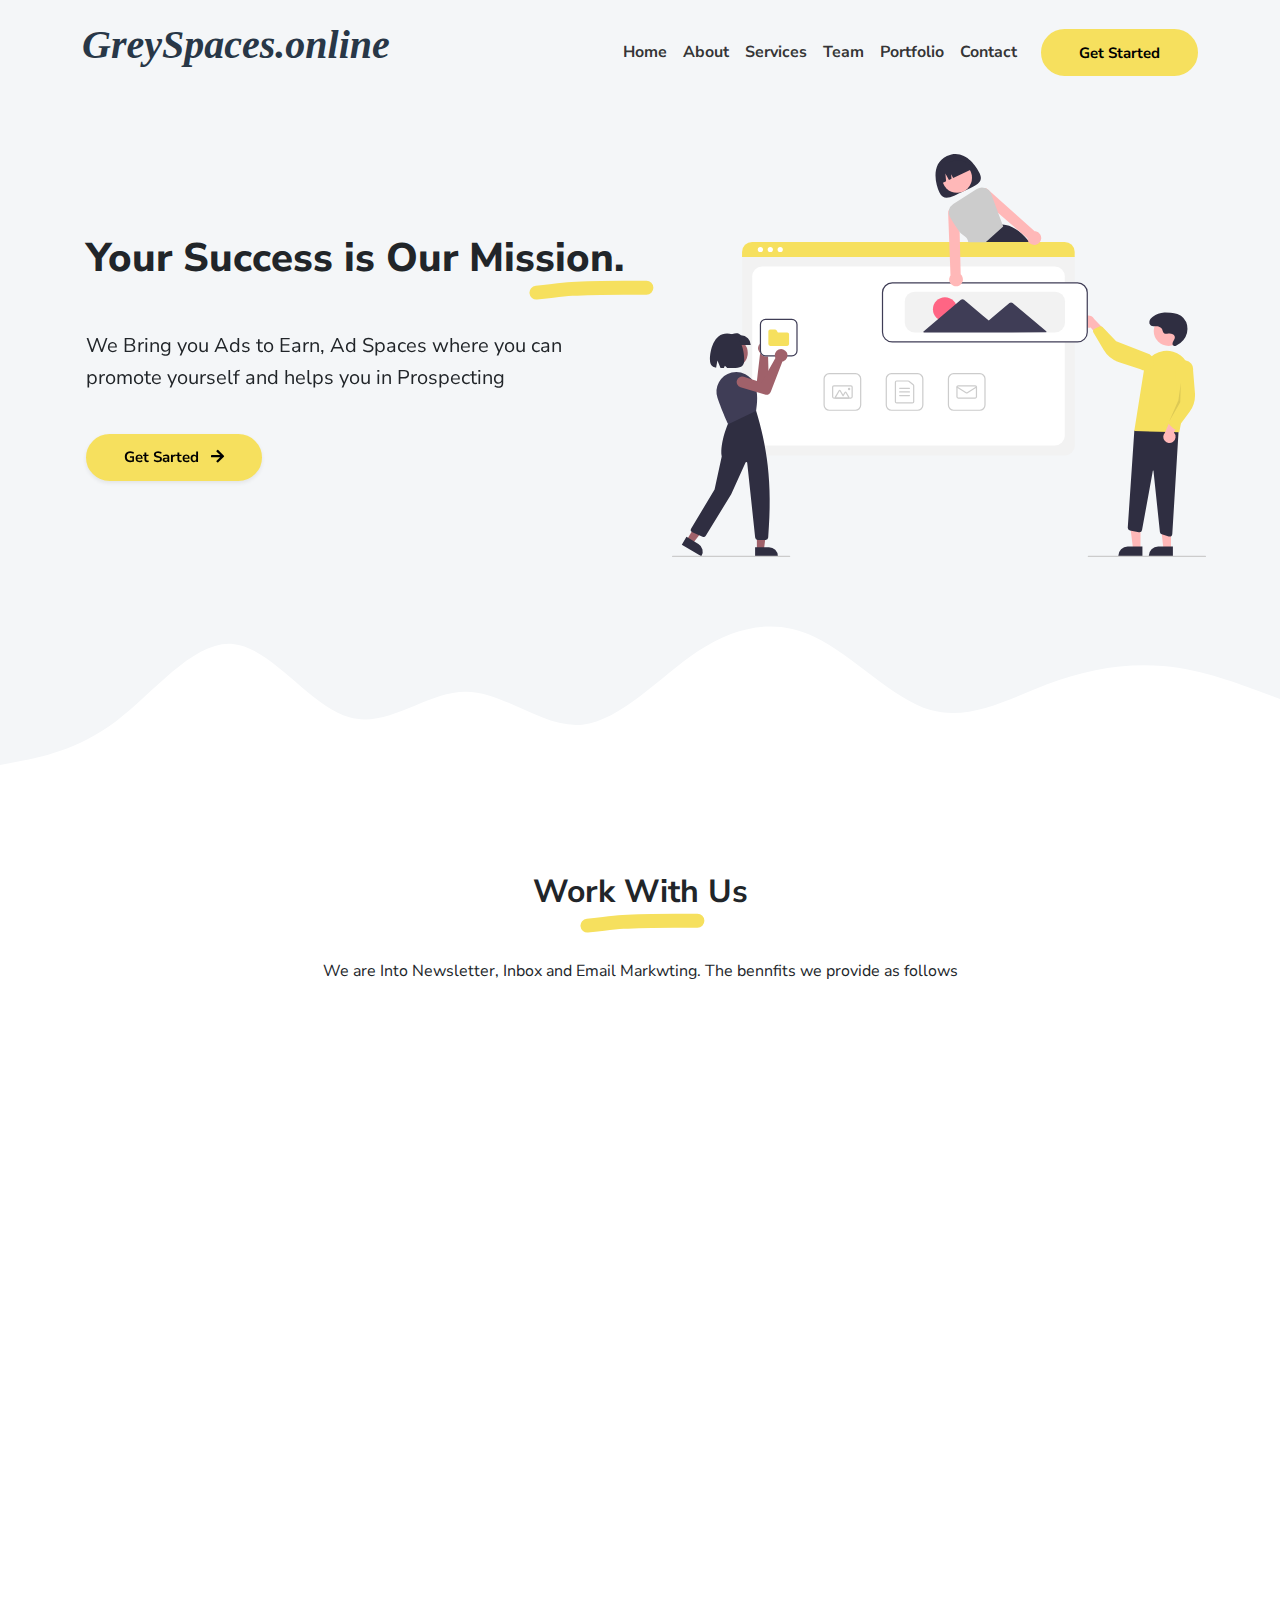
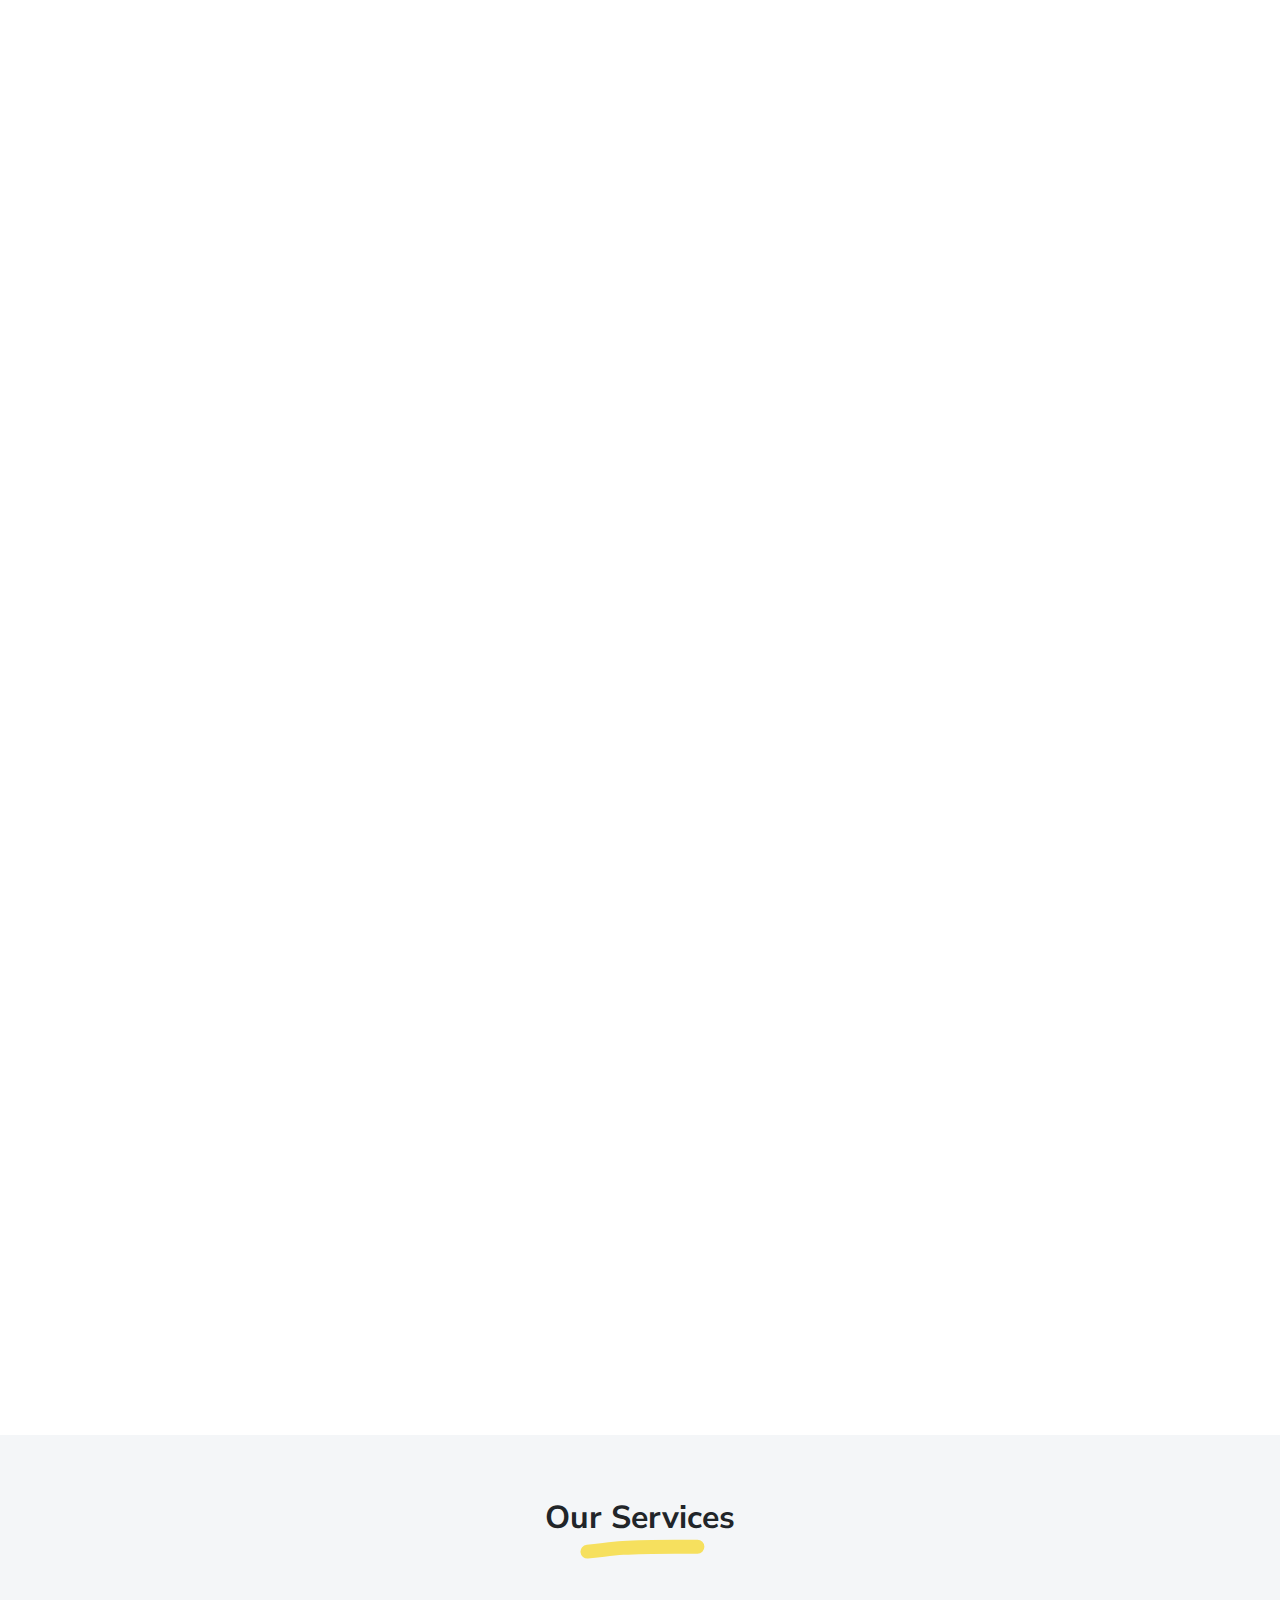
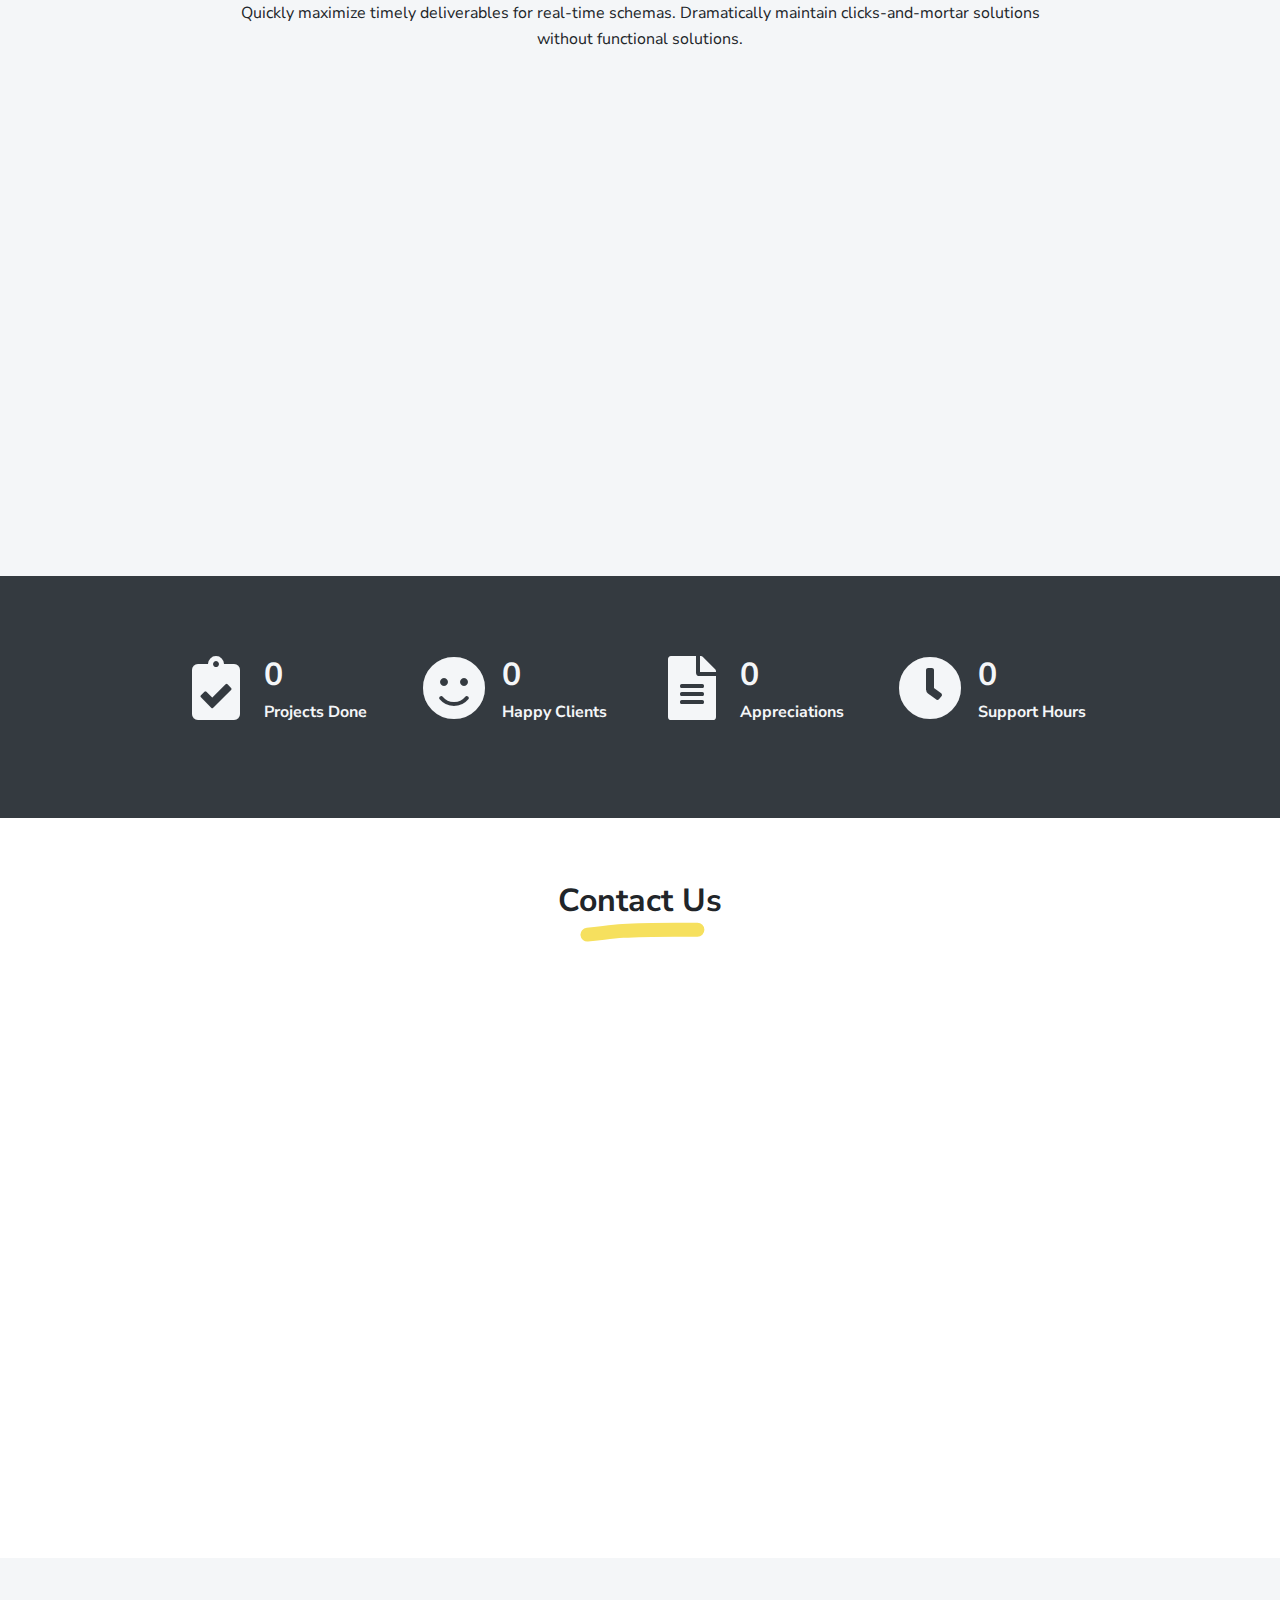
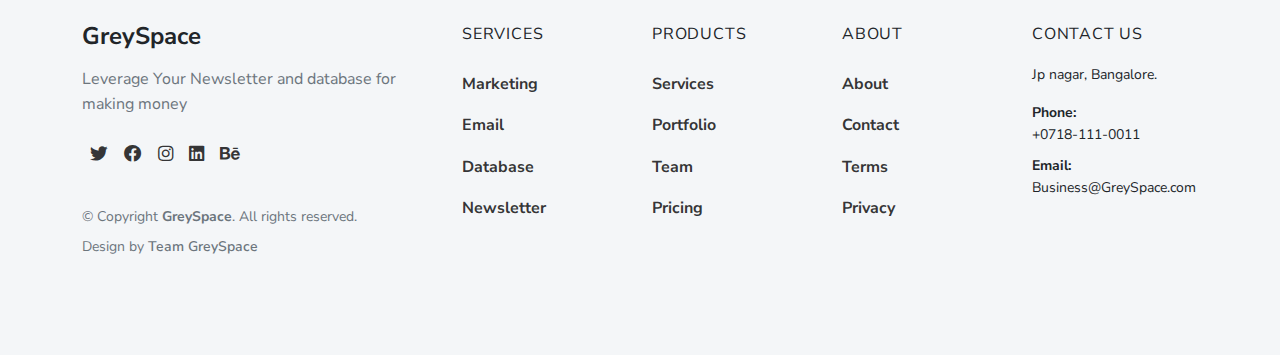
==== index.html @ ca0fff58 "Add files via upload" ====
<!DOCTYPE html>
<!-- upto 2 directory depth-->
<html lang="en-US">
  <head>
    <meta charset="UTF-8">
    <meta http-equiv="X-UA-Compatible" content="IE=edge">
    <meta name="viewport" content="width=device-width, initial-scale=1">
    <title>GreySpaces</title>
    <link rel="preconnect" href="https://fonts.gstatic.com" crossorigin="crossorigin"/>
    <link rel="preload" as="style" href="https://fonts.googleapis.com/css2?family=Nunito+Sans:wght@300;400;700;800&amp;display=swap"/>
    <link rel="stylesheet" href="https://fonts.googleapis.com/css2?family=Nunito+Sans:wght@300;400;700;800&amp;display=swap" media="print" onload="this.media='all'"/>
    <noscript>
      <link rel="stylesheet" href="https://fonts.googleapis.com/css2?family=Nunito+Sans:wght@300;400;700;800&amp;display=swap"/>
    </noscript>
    <link href="./css/font-awesome/css/all.min.css?ver=1.2.0" rel="stylesheet">
    <link href="./css/bootstrap-icons/bootstrap-icons.css?ver=1.2.0" rel="stylesheet">
    <link href="./css/bootstrap.min.css?ver=1.2.0" rel="stylesheet">
    <link href="./css/aos.css?ver=1.2.0" rel="stylesheet">
    <link href="./css/main.css?ver=1.2.0" rel="stylesheet">
    <noscript>
      <style type="text/css">
        [data-aos] {
            opacity: 1 !important;
            transform: translate(0) scale(1) !important;
        }
      </style>
    </noscript>
  </head>
  <body id="top">
    <header class="bg-light">
      <nav class="navbar navbar-expand-lg navbar-light bg-light" id="header-nav" role="navigation">
        <div class="container"><a class="link-dark navbar-brand site-title mb-0" href="#"><p style="font-family: Laila; font-style: oblique; color: #283747;font-size: 40px;" >GreySpaces.online</p></a>

          <button class="navbar-toggler" type="button" data-bs-toggle="collapse" data-bs-target="#navbarSupportedContent" aria-controls="navbarSupportedContent" aria-expanded="false" aria-label="Toggle navigation"><span class="navbar-toggler-icon"></span></button>
          <div class="collapse navbar-collapse" id="navbarSupportedContent">
            <ul class="navbar-nav ms-auto me-2">
              <li class="nav-item"><a class="nav-link" href="#">Home</a></li>
              <li class="nav-item"><a class="nav-link" href="#about">About</a></li>
              <li class="nav-item"><a class="nav-link" href="#services">Services</a></li>
              <li class="nav-item"><a class="nav-link" href="#team">Team</a></li>
              <li class="nav-item"><a class="nav-link" href="#portfolio">Portfolio</a></li>
              <li class="nav-item"><a class="nav-link" href="#contact">Contact</a></li>
            </ul><a class="btn btn-primary" href="#contact">Get Started</a>
          </div>
        </div>
      </nav>
    </header>
    <div class="page-content">
      <div id="content">
<header>
  <div class="cover bg-light">
    <div class="container px-2">
      <div class="row">
        <div class="col-lg-6">
          <div class="mt-5 pt-lg-5">
            <h1 class="intro-title marker" data-aos="fade-left" data-aos-delay="50">Your Success is Our Mission. </h1>
            <p class="lead fw-normal mt-4" data-aos="fade-up" data-aos-delay="100">We  Bring you Ads to Earn, Ad Spaces where you can promote yourself and helps you in Prospecting </p>
            <div class="mt-3" data-aos="fade-up" data-aos-delay="200"><a class="btn btn-primary shadow-sm mt-1 me-2" href="#contact">Get Sarted <i class="fas fa-arrow-right ms-1"></i></a></div>
          </div>
        </div>
        <div class="col-lg-6 p-3 pe-lg-0" data-aos="fade-left" data-aos-delay="100"><img class="pt-2 img-fluid" src="images/illustrations/building_websites.svg" alt="hello"/></div>
      </div>
    </div>
  </div>
  <div class="wave-bg"></div>
</header>
<div class="section pt-3 pt-lg-5 px-2 px-lg-4" id="about">
  <div class="container-narrow">
    <div class="text-center mb-4">
      <h2 class="marker marker-center">Work With Us</h2>
    </div>
    <div class="text-center">
      <p class="mx-auto mb-3" style="max-width:800px">We are Into Newsletter, Inbox and Email Markwting. The bennfits we provide as follows </p>
    </div>
  </div>
  <div class="container">
    <div class="row py-3">
      <div class="col-md-6 col-lg-3 text-center" data-aos="fade-up" data-aos-delay="100">
        <div class="border rounded p-3 bg-light mb-3">
          <div class="text-center text-secondary display-3"><i class="bi bi-palette-fill"></i></div>
          <h3 class="h4 mt-2">1.Advertise YourSelf Get leads.</h3>
          <p class="text-small">We Have Great companies With Huge Email list and News letter Audience. Where you can get great leads, Prospectives and Brand Yourself.</p>
        </div>
      </div>
      <div class="col-md-6 col-lg-3 text-center" data-aos="fade-up" data-aos-delay="200">
        <div class="border rounded p-3 bg-light mb-3">
          <div class="text-center text-secondary display-3"><i class="bi bi-chat-left-text-fill"></i></div>
          <h3 class="h4 mt-2">2.Get Ads & Get Paid.</h3>
          <p class="text-small">We Bring Ads every possible day, Which helps you to earn some income.</p>
        </div>
      </div>
      <div class="col-md-6 col-lg-3 text-center" data-aos="fade-up" data-aos-delay="300">
        <div class="border rounded p-3 bg-light mb-3">
          <div class="text-center text-secondary display-3"><i class="bi bi-calendar-check-fill"></i></div>
          <h3 class="h4 mt-2">3.Prospecting.</h3>
          <p class="text-small">Buy Email list, ads Space to reach more and more customers</p>
        </div>
      </div>
      <div class="col-md-6 col-lg-3 text-center" data-aos="fade-up" data-aos-delay="400">
        <div class="border rounded p-3 bg-light mb-3">
          <div class="text-center text-secondary display-3"><i class="bi bi-people-fill"></i></div>
          <h3 class="h4 mt-2">4.Collabarating.</h3>
          <p class="text-small">Have a Cross Promotion with other Compnies.</p>
        </div>
      </div>
    </div>
  </div>
  <div class="container">
    <div class="row py-3 py-lg-5">
      <div class="col-lg-6 col-md-5 px-3 order-md-last" data-aos="fade-zoom-in" data-aos-delay="50" data-aos-easing="ease-in-back"><img class="my-3 img-fluid" src="images/illustrations/development.svg" alt="development"/></div>
      <div class="col-lg-6 col-md-7 px-2" data-aos="zoom-in" data-aos-delay="100">
        <div class="h3 mb-2">Let our <strong>Agile Team</strong> understand and serve your needs.</div>
        <p class="text-secondary mb-3">Our Team is Here for you bring Great Deals, Offers and opportunities, We serve you on your Needs 24/7</p>
        <div class="row">
          <div class="col-lg-6 mb-2">
            <div class="border border-3 rounded px-2 py-2 d-flex align-items-center">
              <div class="badge bg-success me-2"><i class="fas fa-check"></i></div>
              <div class="text-secondary fw-bold">Active Colloboration</div>
            </div>
          </div>
          <div class="col-lg-6 mb-2">
            <div class="border border-3 rounded px-2 py-2 d-flex align-items-center">
              <div class="badge bg-success me-2"><i class="fas fa-check"></i></div>
              <div class="text-secondary fw-bold">On-Schedule Delivery</div>
            </div>
          </div>
          <div class="col-lg-6 mb-2">
            <div class="border border-3 rounded px-2 py-2 d-flex align-items-center">
              <div class="badge bg-success me-2"><i class="fas fa-check"></i></div>
              <div class="text-secondary fw-bold">After Sales Services</div>
            </div>
          </div>
          <div class="col-lg-6 mb-2">
            <div class="border border-3 rounded px-2 py-2 d-flex align-items-center">
              <div class="badge bg-success me-2"><i class="fas fa-check"></i></div>
              <div class="text-secondary fw-bold">24x7 On-Support</div>
            </div>
          </div>
        </div>
      </div>
    </div>
    <div class="row py-3 py-lg-5">
      <div class="col-lg-6 col-md-5 px-3" data-aos="fade-zoom-in" data-aos-delay="50" data-aos-easing="ease-in-back"><img class="my-3 img-fluid" src="images/illustrations/creative-team.svg" alt="creative-team"/></div>
      <div class="col-lg-6 col-md-7 px-2" data-aos="zoom-in" data-aos-delay="100">
        <div class="h3 mb-2">Our <strong>Expert Team</strong> delivers the best result.</div>
        <p class="text-secondary mb-2">We Track the Results like Open Rates, Click Through Rates, Value per click and Cost per click. We keep in Mind</p>
        <div>
          <div class="py-1">
            <div class="d-flex text-small fw-bolder"><span class="me-auto">OR</span><span>90%</span></div>
            <div class="progress my-1">
              <div class="progress-bar bg-secondary" role="progressbar" data-aos="zoom-in-right" data-aos-delay="300" data-aos-anchor=".skills-section" style="width: 90%" aria-valuenow="90" aria-valuemin="0" aria-valuemax="100"></div>
            </div>
          </div>
          <div class="py-1">
            <div class="d-flex text-small fw-bolder"><span class="me-auto">CTR</span><span>90%</span></div>
            <div class="progress my-1">
              <div class="progress-bar bg-success" role="progressbar" data-aos="zoom-in-right" data-aos-delay="400" data-aos-anchor=".skills-section" style="width: 90%" aria-valuenow="90" aria-valuemin="0" aria-valuemax="100"></div>
            </div>
          </div>
          <div class="py-1">
            <div class="d-flex text-small fw-bolder"><span class="me-auto">CPC</span><span>80%</span></div>
            <div class="progress my-1">
              <div class="progress-bar bg-secondary" role="progressbar" data-aos="zoom-in-right" data-aos-delay="500" data-aos-anchor=".skills-section" style="width: 80%" aria-valuenow="80" aria-valuemin="0" aria-valuemax="100"></div>
            </div>
          </div>
          <div class="py-1">
            <div class="d-flex text-small fw-bolder"><span class="me-auto">VPC</span><span>100%</span></div>
            <div class="progress my-1">
              <div class="progress-bar bg-success" role="progressbar" data-aos="zoom-in-right" data-aos-delay="600" data-aos-anchor=".skills-section" style="width: 100%" aria-valuenow="75" aria-valuemin="0" aria-valuemax="100"></div>
            </div>
          </div>
        </div>
      </div>
    </div>
    <div class="row py-3 py-lg-5">
      <div class="col-lg-6 col-md-5 px-3 order-md-last" data-aos="fade-zoom-in" data-aos-delay="50" data-aos-easing="ease-in-back"><img class="my-3 img-fluid" src="images/illustrations/work-chat.svg" alt="work-chat"/></div>
      <div class="col-lg-6 col-md-7 px-2" data-aos="zoom-in" data-aos-delay="100">
        <div class="h3 mb-2">We believe in <strong>Long Term Partnership</strong>.</div>
        <p class="text-secondary mb-3">Let's Grow together, Help each other Business, Build the Community, Increase Contacts and Share Our Values with each other</p>
        <ul class="nav nav-tabs nav-fill" role="tablist">
          <li class="nav-item" role="presentation"><a class="nav-link p-1 active" aria-current="page" href="#experience" data-bs-toggle="tab"><span class="badge bg-secondary me-1">1</span> Experience</a></li>
          <li class="nav-item" role="presentation"><a class="nav-link p-1" href="#flexibility" data-bs-toggle="tab"><span class="badge bg-secondary me-1">2</span> Flexibility</a></li>
          <li class="nav-item" role="presentation"><a class="nav-link p-1" href="#results" data-bs-toggle="tab"><span class="badge bg-secondary me-1">3</span> Results</a></li>
        </ul>
        <div class="tab-content border border-top-0 text-secondary p-3" id="myTabContent">
          <div class="tab-pane fade show active" id="experience" role="tabpanel" aria-labelledby="home-tab">
            <p>Leverage Community to provide a robust Results for high level overviews.</p><a class="fw-bold text-decoration-none" href="#!">Learn More<i class="fas fa-arrow-right ms-1"></i></a>
          </div>
          <div class="tab-pane fade" id="flexibility" role="tabpanel" aria-labelledby="profile-tab">
            <p></p>
            <p>Grow -> Email list, Prospectives and Customer data base</p><a class="fw-bold text-decoration-none" href="#!">Learn More<i class="fas fa-arrow-right ms-1"></i></a>
          </div>
          <div class="tab-pane fade" id="results" role="tabpanel" aria-labelledby="contact-tab">
            <p>Capitalize Your Data and Help other Businesses also.</p>
            <p></p><a class="fw-bold text-decoration-none" href="#!">Learn More<i class="fas fa-arrow-right ms-1"></i></a>
          </div>
        </div>
      </div>
    </div>
  </div>
</div>

<!--Trusted by brands -->

<!--<div class="section py-3 py-lg-5 px-2 px-lg-4" id="clients">
  <div class="container-narrow">
    <div class="text-center mb-4">
      <h2 class="marker marker-center">Trusted By</h2>
    </div>
    <div class="text-center">
      <p class="mx-auto mb-3" style="max-width:800px">Collaboratively administrate empowered markets via plug-and-play networks.</p>
    </div>
    <div class="text-center" data-aos="zoom-in-up" data-aos-delay="100"> 
      <div class="mx-auto mb-3"> <img class="p-1" src="images/clients/client1.png"/><img class="p-1" src="images/clients/client2.png"/><img class="p-1" src="images/clients/client3.png"/><img class="p-1" src="images/clients/client4.png"/><img class="p-1" src="images/clients/client5.png"/><img class="p-1" src="images/clients/client6.png"/><img class="p-1" src="images/clients/client7.png"/></div>
    </div>
  </div>
</div>  -->

<div class="section bg-light py-3 py-lg-5 px-2 px-lg-4" id="services">
  <div class="container-narrow">
    <div class="text-center mb-5">
      <h2 class="marker marker-center">Our Services</h2>
    </div>
    <div class="text-center">
      <p class="mx-auto mb-3" style="max-width:800px">Quickly maximize timely deliverables for real-time schemas. Dramatically maintain clicks-and-mortar solutions without functional solutions.</p>
    </div>
    <div class="row py-3">
      <div class="col-md-4 text-center mb-3" data-aos="fade-up" data-aos-delay="100"> 
        <div class="bg-white border rounded-circle d-inline-block p-2"><img class="p-2" src="images/services/web-design.svg" width="96" height="96" alt="web design"/></div>
        <div class="bg-white border rounded p-3 mt-n4">
          <div class="h5 mt-3">Newsletter</div>
          <p class="text-small">Get ads or ad Spaces in Newsletter, Grow Your Email list and Audience</p><a class="btn btn-link" href="#!">Learn More<i class="fas fa-arrow-right ms-1"></i></a>
        </div>
      </div>
      <div class="col-md-4 text-center mb-3" data-aos="fade-up" data-aos-delay="200">
        <div class="bg-white border rounded-circle d-inline-block p-2"><img class="p-2" src="images/services/graphic-design.svg" width="96" height="96" alt="graphic design"/></div>
        <div class="bg-white border rounded p-3 mt-n4">
          <div class="h5 mt-3">Email List</div>
          <p class="text-small">Buy Sell Your Email List, Capitalize your database.</p><a class="btn btn-link" href="#!">Learn More<i class="fas fa-arrow-right ms-1"></i></a>
        </div>
      </div>
      <div class="col-md-4 text-center mb-3" data-aos="fade-up" data-aos-delay="300">
        <div class="bg-white border rounded-circle d-inline-block p-2"><img class="p-2" src="images/services/ui-ux.svg" width="96" height="96" alt="ui-ux"/></div>
        <div class="bg-white border rounded p-3 mt-n4">
          <div class="h5 mt-3">Marketing</div>
          <p class="text-small">Get Email Marketing to other level, Create huge data base and promotion</p><a class="btn btn-link" href="#!">Learn More<i class="fas fa-arrow-right ms-1"></i></a>
        </div>
      </div>
    </div>
  </div>
</div>
<div class="section bg-secondary text-light py-3 py-lg-5 px-2 px-lg-4" id="stats">
  <div class="container-narrow">
    <div class="row px-4">
      <div class="col-md-3 col-sm-6">
        <div class="d-flex py-2"><i class="mr-3 fas fa-clipboard-check fa-4x fa-fw"></i>
          <div class="ms-1">
            <div class="h2 mb-1 purecounter" data-purecounter-start="0" data-purecounter-end="325" data-purecounter-duration="1">15</div>
            <div class="h6">Projects Done</div>
          </div>
        </div>
      </div>
      <div class="col-md-3 col-sm-6">
        <div class="d-flex py-2"><i class="mr-3 fas fa-smile fa-4x fa-fw"></i>
          <div class="ms-1">
            <div class="h2 mb-1 purecounter" data-purecounter-start="0" data-purecounter-end="145" data-purecounter-duration="1">15</div>
            <div class="h6">Happy Clients</div>
          </div>
        </div>
      </div>
      <div class="col-md-3 col-sm-6">
        <div class="d-flex py-2"><i class="mr-3 fas fa-file-alt fa-4x fa-fw"></i>
          <div class="ms-1">
            <div class="h2 mb-1 purecounter" data-purecounter-start="0" data-purecounter-end="464" data-purecounter-duration="1">100%</div>
            <div class="h6">Appreciations</div>
          </div>
        </div>
      </div>
      <div class="col-md-3 col-sm-6">
        <div class="d-flex py-2"><i class="mr-3 fas fa-clock fa-4x fa-fw"></i>
          <div class="ms-1">
            <div class="h2 mb-1 purecounter" data-purecounter-start="0" data-purecounter-end="8565" data-purecounter-duration="1">24/7</div>
            <div class="h6">Support Hours</div>
          </div>
        </div>
      </div>
    </div>
  </div>
</div>

<!-- Meet our Team -->

<!-- <div class="section pt-5 pb-3 py-lg-5 px-2 px-lg-4" id="team">
  <div class="container">
    <div class="text-center mb-5">
      <h2 class="marker marker-center">Meet our Team</h2>
    </div>
  </div>
  <div class="carousel carousel-dark slide pb-3" id="carouselTeam" data-bs-ride="carousel" data-aos="zoom-in-up">
    <div class="container-narrow">
      <ol class="carousel-indicators">
        <li class="active" data-bs-target="#carouselTeam" data-bs-slide-to="0" aria-label="Slide 1"></li>
        <li data-bs-target="#carouselTeam" data-bs-slide-to="1" aria-label="Slide 2"></li>
      </ol>
      <div class="carousel-inner">
        <div class="carousel-item active" data-bs-interval="6000">
          <div class="row">
            <div class="col-md-4">
              <div class="card d-block mb-3"><img class="card-img-top" src="images/team/emp-1.jpg" alt="image"/>
                <div class="card-body text-center">
                  <div class="h5 mb-1">Pamela Lopez</div>
                  <div class="text-muted mb-1">CEO</div>
                  <div class="nav text-light justify-content-center"><a class="nav-link" href="#!" title="Twitter"><i class="fab fa-twitter"></i><span class="menu-title sr-only">Twitter</span></a><a class="nav-link" href="#!" title="Facebook"><i class="fab fa-facebook"></i><span class="menu-title sr-only">Facebook</span></a><a class="nav-link" href="#!" title="Instagram"><i class="fab fa-instagram"></i><span class="menu-title sr-only">Instagram</span></a><a class="nav-link" href="#!" title="LinkedIn"><i class="fab fa-linkedin"></i><span class="menu-title sr-only">LinkedIn</span></a></div>
                </div>
              </div>
            </div>
            <div class="col-md-4">
              <div class="card d-block mb-3"><img class="card-img-top" src="images/team/emp-2.jpg" alt="image"/>
                <div class="card-body text-center">
                  <div class="h5 mb-1">John Bowman</div>
                  <div class="text-muted mb-1">Graphic Designer</div>
                  <div class="nav text-light justify-content-center"><a class="nav-link" href="#!" title="Twitter"><i class="fab fa-twitter"></i><span class="menu-title sr-only">Twitter</span></a><a class="nav-link" href="#!" title="Facebook"><i class="fab fa-facebook"></i><span class="menu-title sr-only">Facebook</span></a><a class="nav-link" href="#!" title="Instagram"><i class="fab fa-instagram"></i><span class="menu-title sr-only">Instagram</span></a><a class="nav-link" href="#!" title="LinkedIn"><i class="fab fa-linkedin"></i><span class="menu-title sr-only">LinkedIn</span></a></div>
                </div>
              </div>
            </div>
            <div class="col-md-4">
              <div class="card d-block mb-3"><img class="card-img-top" src="images/team/emp-3.jpg" alt="image"/>
                <div class="card-body text-center">
                  <div class="h5 mb-1">Mark Shaw</div>
                  <div class="text-muted mb-1">Software Developer</div>
                  <div class="nav text-light justify-content-center"><a class="nav-link" href="#!" title="Twitter"><i class="fab fa-twitter"></i><span class="menu-title sr-only">Twitter</span></a><a class="nav-link" href="#!" title="Facebook"><i class="fab fa-facebook"></i><span class="menu-title sr-only">Facebook</span></a><a class="nav-link" href="#!" title="Instagram"><i class="fab fa-instagram"></i><span class="menu-title sr-only">Instagram</span></a><a class="nav-link" href="#!" title="LinkedIn"><i class="fab fa-linkedin"></i><span class="menu-title sr-only">LinkedIn</span></a></div>
                </div>
              </div>
            </div>
          </div>
        </div>
        <div class="carousel-item">
          <div class="row">
            <div class="col-md-4">
              <div class="card d-block mb-3"><img class="card-img-top" src="images/team/emp-4.jpg" alt="image"/>
                <div class="card-body text-center">
                  <div class="h5 mb-1">Melissa Long</div>
                  <div class="text-muted mb-1">Software Developer</div>
                  <div class="nav text-light justify-content-center"><a class="nav-link" href="#!" title="Twitter"><i class="fab fa-twitter"></i><span class="menu-title sr-only">Twitter</span></a><a class="nav-link" href="#!" title="Facebook"><i class="fab fa-facebook"></i><span class="menu-title sr-only">Facebook</span></a><a class="nav-link" href="#!" title="Instagram"><i class="fab fa-instagram"></i><span class="menu-title sr-only">Instagram</span></a><a class="nav-link" href="#!" title="LinkedIn"><i class="fab fa-linkedin"></i><span class="menu-title sr-only">LinkedIn</span></a></div>
                </div>
              </div>
            </div>
            <div class="col-md-4">
              <div class="card d-block mb-3"><img class="card-img-top" src="images/team/emp-5.jpg" alt="image"/>
                <div class="card-body text-center">
                  <div class="h5 mb-1">Betty West</div>
                  <div class="text-muted mb-1">Software Developer</div>
                  <div class="nav text-light justify-content-center"><a class="nav-link" href="#!" title="Twitter"><i class="fab fa-twitter"></i><span class="menu-title sr-only">Twitter</span></a><a class="nav-link" href="#!" title="Facebook"><i class="fab fa-facebook"></i><span class="menu-title sr-only">Facebook</span></a><a class="nav-link" href="#!" title="Instagram"><i class="fab fa-instagram"></i><span class="menu-title sr-only">Instagram</span></a><a class="nav-link" href="#!" title="LinkedIn"><i class="fab fa-linkedin"></i><span class="menu-title sr-only">LinkedIn</span></a></div>
                </div>
              </div>
            </div>
            <div class="col-md-4">
              <div class="card d-block mb-3"><img class="card-img-top" src="images/team/emp-6.jpg" alt="image"/>
                <div class="card-body text-center">
                  <div class="h5 mb-1">Jeremy Little</div>
                  <div class="text-muted mb-1">Digital Marketing</div>
                  <div class="nav text-light justify-content-center"><a class="nav-link" href="#!" title="Twitter"><i class="fab fa-twitter"></i><span class="menu-title sr-only">Twitter</span></a><a class="nav-link" href="#!" title="Facebook"><i class="fab fa-facebook"></i><span class="menu-title sr-only">Facebook</span></a><a class="nav-link" href="#!" title="Instagram"><i class="fab fa-instagram"></i><span class="menu-title sr-only">Instagram</span></a><a class="nav-link" href="#!" title="LinkedIn"><i class="fab fa-linkedin"></i><span class="menu-title sr-only">LinkedIn</span></a></div>
                </div>
              </div>
            </div>
          </div>
        </div>
      </div>
    </div>
  </div>
</div>  -->

<!-- Portfolio -->

<!-- <div class="section py-3 py-lg-5 px-2 px-lg-4" id="portfolio">
  <div class="container">
    <div class="text-center mb-5">
      <h2 class="marker marker-center">Portfolio </h2>
    </div>
    <div class="grid bp-gallery pb-3" data-aos="zoom-in-up" data-aos-delay="100">
      <div class="grid-sizer"></div>
      <div class="grid-item"><a href="https://dribbble.com">
          <figure class="portfolio-item"><img src="images/portfolio/1-small.png" data-bp="images/portfolio/1.jpg"/>
            <figcaption>
              <h4 class="h5 mb-0">Web Design</h4>
              <div>Dribbble.com</div>
            </figcaption>
          </figure></a></div>
      <div class="grid-item"><a href="https://github.com">
          <figure class="portfolio-item"><img src="images/portfolio/2-small.png" data-bp="images/portfolio/2.jpg" data-caption="Example of an optional caption."/>
            <figcaption> 
              <h4 class="h5 mb-0">Web Development</h4>
              <div>GitHub.com</div>
            </figcaption>
          </figure></a></div>
      <div class="grid-item"><a href="https://soundcloud.com/">
          <figure class="portfolio-item"><img src="images/portfolio/3-small.png" data-bp="images/portfolio/3.jpg" data-caption="Example of an optional caption."/>
            <figcaption> 
              <h4 class="h5 mb-0">Audio Mixing</h4>
              <div>Soundcloud.com</div>
            </figcaption>
          </figure></a></div>
      <div class="grid-item"><a href="https://www.adobe.com/">
          <figure class="portfolio-item"><img src="images/portfolio/4-small.png" data-bp="images/portfolio/4.jpg"/>
            <figcaption>
              <h4 class="h5 mb-0">Video Editing</h4>
              <div>Adobe After Effects</div>
            </figcaption>
          </figure></a></div>
      <div class="grid-item"><a href="https://www.adobe.com/">
          <figure class="portfolio-item"><img src="images/portfolio/5-small.png" data-bp="images/portfolio/5.jpg"/>
            <figcaption>
              <h4 class="h5 mb-0">Photography</h4>
              <div>Adobe Photoshop</div>
            </figcaption>
          </figure></a></div>
      <div class="grid-item"><a href="https://www.android.com/">
          <figure class="portfolio-item"><img src="images/portfolio/6-small.png" data-bp="images/portfolio/6.jpg"/>
            <figcaption>
              <h4 class="h5 mb-0">App Development</h4>
              <div>Android</div>
            </figcaption>
          </figure></a></div>
      <div class="grid-item"><a href="https://flutter.dev/">
          <figure class="portfolio-item"><img src="images/portfolio/7-small.png" data-bp="images/portfolio/7.jpg"/>
            <figcaption>
              <h4 class="h5 mb-0">App Design</h4>
              <div>Flutter</div>
            </figcaption>
          </figure></a></div>
      <div class="grid-item"><a href="https://flutter.dev/">
          <figure class="portfolio-item"><img src="images/portfolio/8-small.png" data-bp="images/portfolio/8.jpg"/>
            <figcaption>
              <h4 class="h5 mb-0">App Development</h4>
              <div>Flutter</div>
            </figcaption>
          </figure></a></div>
    </div>
  </div>
</div> -->


<!--Testimonials-->

<!--  <div class="section py-3 py-lg-5 px-2 px-lg-4" id="testimonials">
  <div class="container-narrow">
    <div class="text-center mb-5">
      <h2 class="marker marker-center">Client Testimonials</h2>
    </div>
    <div class="row"> 
      <div class="col-md-6 mb-5" data-aos="fade-right" data-aos-delay="100">
        <div class="d-flex ms-md-3"><span><i class="fas fa-2x fa-quote-left"></i></span><span class="m-2">Bring to the table win-win survival strategies to ensure proactive domination. User generated content in real-time will have multiple touchpoints for offshoring.</span></div>
        <div class="d-flex justify-content-end align-items-end">
          <div class="text-end me-2">
            <div class="fw-bolder">Aiyana</div>
            <div class="text-small">CEO / Specely</div>
          </div><img class="me-md-3 rounded" src="images/testimonials/client1.jpg" width="96" height="96" alt="client 1"/>
        </div>
      </div>
      <div class="col-md-6 mb-5" data-aos="fade-left" data-aos-delay="300">
        <div class="d-flex ms-md-3"><span><i class="fas fa-2x fa-quote-left"></i></span><span class="m-2">Capitalize on low hanging fruit to identify a ballpark value added activity to beta test. Organically grow the holistic world view of disruptive innovation.</span></div>
        <div class="d-flex justify-content-end align-items-end">
          <div class="text-end me-2">
            <div class="fw-bolder">Alexander</div>
            <div class="text-small">CEO / Combtree</div>
          </div><img class="me-md-3 rounded" src="images/testimonials/client2.jpg" width="96" height="96" alt="client 1"/>
        </div>
      </div>
      <div class="col-md-6 mb-5" data-aos="fade-right" data-aos-delay="100">
        <div class="d-flex ms-md-3"><span><i class="fas fa-2x fa-quote-left"></i></span><span class="m-2">Podcasting operational change management inside of workflows to establish a framework. Taking seamless key performance indicators offline to maximise potential.</span></div>
        <div class="d-flex justify-content-end align-items-end">
          <div class="text-end me-2">
            <div class="fw-bolder">Ariya</div>
            <div class="text-small">CTO / Softone</div>
          </div><img class="me-md-3 rounded" src="images/testimonials/client3.jpg" width="96" height="96" alt="client 1"/>
        </div>
      </div>
      <div class="col-md-6 mb-5" data-aos="fade-left" data-aos-delay="300">
        <div class="d-flex ms-md-3"><span><i class="fas fa-2x fa-quote-left"></i></span><span class="m-2">Collaboratively administrate empowered markets via plug-and-play networks. Dynamically procrastinate B2C users after installed base benefits.</span></div>
        <div class="d-flex justify-content-end align-items-end">
          <div class="text-end me-2">
            <div class="fw-bolder">Braiden</div>
            <div class="text-small">CFO / Markoo</div>
          </div><img class="me-md-3 rounded" src="images/testimonials/client4.jpg" width="96" height="96" alt="client 1"/>
        </div>
      </div>
    </div>
  </div>
</div>  -->

<div class="section py-3 py-lg-5 px-2 px-lg-4" id="contact">
  <div class="container-narrow">
    <div class="text-center mb-5">
      <h2 class="marker marker-center">Contact Us</h2>
    </div>
    <div class="row">
      <div class="col-md-6" data-aos="zoom-in" data-aos-delay="100">
        <div class="bg-light my-2 p-3 pt-2"><form action="https://formspree.io/your@email.com"
    method="POST">
    <div class="form-group my-2">
      <label for="name" class="form-label fw-bolder">Name</label>
      <input class="form-control" type="text" id="name" name="name" required>
    </div>
    <div class="form-group my-2">
      <label for="email" class="form-label fw-bolder">Email</label>
      <input class="form-control" type="email" id="email" name="_replyto" required>
    </div>
  <div class="form-group my-2">
    <label for="message" class="form-label fw-bolder">Message</label>
    <textarea class="form-control" style="resize: none;" id="message" name="message" rows="4" required></textarea>
  </div>
  <button class="btn btn-primary mt-2" type="submit">Send</button>
</form>
        </div>
      </div>
      <div class="col-md-6" data-aos="fade-left" data-aos-delay="300">
        <div class="mt-3 px-2">
          <div class="h5">Let’s talk how we can help you!</div>
          <p>If you like to work with us then drop us a message using the contact form.</p>
          <p>Or get in touch using  email, skype or contact number.</p>
          <p>See you!</p>
        </div>
        <div class="mt-5 px-2">
          <div class="row"> 
            <div class="col-sm-2">
              <div class="pb-1">Email:</div>
            </div>
            <div class="col-sm-10">
              <div class="pb-1 fw-bolder">Business@GreySpace.com</div>
            </div>
            <div class="col-sm-2">
              <div class="pb-1">Skype:</div>
            </div>
            <div class="col-sm-10">
              <div class="pb-1 fw-bolder">greyspace@skype.com</div>
            </div>
            <div class="col-sm-2">
              <div class="pb-1">Phone:</div>
            </div>
            <div class="col-sm-10">
              <div class="pb-1 fw-bolder">+0718-111-0011</div>
            </div>
          </div>
        </div>
      </div>
    </div>
  </div>
</div>
<footer class="py-5 px-2 bg-light" id="footer">
  <div class="container">
    <div class="row"> 
      <div class="col-lg-4 col-md-12 mb-3">
        <div class="mb-3">
          <div class="h4">GreySpace</div>
          <p class="text-muted">Leverage Your Newsletter and database for making money</p>
          <div class="social-nav">
            <nav role="navigation">
              <ul class="nav text-light">
                <li class="nav-item"><a class="nav-link" href="" title="Twitter"><i class="fab fa-twitter"></i><span class="menu-title sr-only">Twitter</span></a></li>
                <li class="nav-item"><a class="nav-link" href="" title="Facebook"><i class="fab fa-facebook"></i><span class="menu-title sr-only">Facebook</span></a></li>
                <li class="nav-item"><a class="nav-link" href="" title="Instagram"><i class="fab fa-instagram"></i><span class="menu-title sr-only">Instagram</span></a></li>
                <li class="nav-item"><a class="nav-link" href="" title="LinkedIn"><i class="fab fa-linkedin"></i><span class="menu-title sr-only">LinkedIn</span></a></li>
                <li class="nav-item"><a class="nav-link" href="" title="Behance"><i class="fab fa-behance"></i><span class="menu-title sr-only">Behance</span></a></li>
              </ul>
            </nav>
          </div>
        </div>
        <div class="text-small text-muted">
          <div class="mb-1">&copy; Copyright <strong>GreySpace</strong>. All rights reserved.</div>
          <div>
            <!-- Make sure to buy a license for the template before removing the line below. Buy license on https://templateflip.com/ -->Design by <a href="https://templateflip.com/" target="_blank">Team GreySpace</a></div>
        </div>
      </div>
      <div class="col-lg-2 col-md-6 mb-3">
        <div class="text-uppercase mb-2">Services</div>
        <div class="nav flex-column"><a class="nav-link px-0" href="#!">Marketing</a><a class="nav-link px-0" href="#!">Email</a><a class="nav-link px-0" href="#!">Database</a><a class="nav-link px-0" href="#!">Newsletter</a></div>
      </div>
      <div class="col-lg-2 col-md-6 mb-3">
        <div class="text-uppercase mb-2">Products</div>
        <div class="nav flex-column"><a class="nav-link px-0" href="#!">Services</a><a class="nav-link px-0" href="#!">Portfolio</a><a class="nav-link px-0" href="#!">Team</a><a class="nav-link px-0" href="#!">Pricing</a></div>
      </div>
      <div class="col-lg-2 col-md-6 mb-3">
        <div class="text-uppercase mb-2">About</div>
        <div class="nav flex-column"><a class="nav-link px-0" href="#!">About</a><a class="nav-link px-0" href="#!">Contact</a><a class="nav-link px-0" href="#!">Terms</a><a class="nav-link px-0" href="#!">Privacy</a></div>
      </div>
      <div class="col-lg-2 col-md-6 mb-3">
        <div class="text-uppercase mb-2">Contact Us</div>
        <div class="text-small">
          <address>
            Jp nagar,
            Bangalore.
          </address>
          <div class="mb-1"><strong>Phone:</strong><br/>+0718-111-0011</div>
          <div class="mb-1"><strong>Email:</strong><br/>Business@GreySpace.com</div>
        </div>
      </div>
    </div>
  </div>
</footer></div>
    </div>
    <div id="scrolltop"><a class="btn btn-secondary" href="#top"><span class="icon"><i class="fas fa-angle-up fa-x"></i></span></a></div>
    <script src="./scripts/imagesloaded.pkgd.min.js?ver=1.2.0"></script>
    <script src="./scripts/masonry.pkgd.min.js?ver=1.2.0"></script>
    <script src="./scripts/BigPicture.min.js?ver=1.2.0"></script>
    <script src="./scripts/purecounter.min.js?ver=1.2.0"></script>
    <script src="./scripts/bootstrap.bundle.min.js?ver=1.2.0"></script>
    <script src="./scripts/aos.min.js?ver=1.2.0"></script>
    <script src="./scripts/main.js?ver=1.2.0"></script>
  </body>
</html>
---- css/main.css ----
html, body {
  overflow-x: hidden;
}

/**
 * Enable smooth scrolling on the whole document
 */
html {
  scroll-behavior: smooth;
}

/**
 * Disable smooth scrolling when users have prefers-reduced-motion enabled
 */
@media screen and (prefers-reduced-motion: reduce) {
  html {
    scroll-behavior: auto;
  }
}

/**
 * Add .section to every anchored element for scroll margin
 */
.section {
  scroll-margin-top: 2rem;
}

/* Header */
.site-title {
  font-size: 1.5rem;
  font-weight: 700;
  line-height: 3rem;
  text-decoration: none;
}

@media (min-width: 48em) {
  .site-title {
    float: left;
  }
}

.nav-link {
  font-weight: 700;
  color: rgba(0, 0, 0, 0.8) !important;
}

.social-nav .nav-link {
  padding: 0 0.5rem;
  font-size: 1.1rem;
  line-height: 2.5rem;
}

.nav-link:hover,
.nav-link:focus,
.active .nav-link {
  color: rgba(0, 0, 0, 0.6) !important;
}

/* Hero (intro) section */
.intro-title {
  font-weight: 800;
}

@-webkit-keyframes animateWave {
  0% {
    transform: scale(1, 0);
  }
  100% {
    transform: scale(1, 1);
  }
}

@keyframes animateWave {
  0% {
    transform: scale(1, 0);
  }
  100% {
    transform: scale(1, 1);
  }
}

.wave-bg {
  display: block;
  height: 220px;
  width: 100%;
  min-width: 600px;
  transform-origin: top;
  -webkit-animation: animateWave 2000ms cubic-bezier(0.23, 1, 0.32, 1) forwards;
          animation: animateWave 2000ms cubic-bezier(0.23, 1, 0.32, 1) forwards;
  background-image: url("../images/wave-bg.svg");
  background-position: center;
  background-repeat: no-repeat;
}

img.avatar {
  border-radius: 30px;
}

/* Masonary grid for portfolio */
.grid:after {
  content: '';
  display: block;
  clear: both;
}

/* Grid Item */
.grid-sizer,
.grid-item {
  width: 100%;
}

.grid-item {
  padding-bottom: 12px;
}

@media (min-width: 48em) {
  .grid-sizer,
  .grid-item {
    width: 25%;
  }
  .grid-item {
    float: left;
    padding: 6px;
  }
}

.grid-item img {
  display: block;
  width: 100%;
  max-width: 100%;
}

/* Portfolio */
.portolio-section .container {
  padding: 0;
}

.portfolio-item {
  position: relative;
  overflow: hidden;
  text-align: center;
  margin: 0;
}

.portfolio-item figcaption {
  position: absolute;
  top: auto;
  bottom: 0;
  left: 0;
  width: 100%;
  padding: 12px;
  background: rgba(255, 255, 255, 0.75);
  transition: transform 0.35s;
  transform: translate3d(0, 100%, 0);
}

.portfolio-item figcaption h4 {
  color: #222;
  font-size: 16px;
  text-transform: uppercase;
  font-weight: 700;
  margin-bottom: 3px;
}

.portfolio-item figcaption p {
  color: #444;
  font-size: 14px;
  font-weight: 600;
  margin-bottom: 0;
}

.portfolio-item:hover figcaption {
  transform: translate3d(0, 0, 0);
}

/* Portolio Caption */
#bp_container .bp-xc {
  background: #F6E05E !important;
}

#bp_caption a {
  text-decoration: none;
}

/* Footer section */
footer a:not(.nav-link) {
  color: inherit;
  font-weight: 600;
  text-decoration: none;
  cursor: pointer;
}

/* Scroll Top */
#scrolltop {
  display: block;
  visibility: hidden;
  opacity: 0;
  transition: visibility 0s, opacity 0.5s ease-in;
  position: fixed;
  bottom: 20px;
  right: 20px;
}

#scrolltop .btn {
  padding: 3px 11px;
  border-radius: 50%;
}

/* Additional utility styles */
.container-narrow {
  max-width: 1024px;
  margin: 0 auto;
}

.text-small {
  font-size: 0.875rem;
}

.text-uppercase {
  letter-spacing: 0.05em;
}

.hover-effect {
  transition: transform .18s ease-in-out;
}

.hover-effect:hover {
  transform: translateY(-2px);
}

.marker {
  position: relative;
  display: inline;
  width: auto;
}

.marker-center {
  padding-right: 0;
}

.marker:after {
  content: "";
  width: 125px;
  height: 30px;
  position: absolute;
  bottom: -25px;
  right: -30px;
  background-image: url("../images/marker.svg");
  background-repeat: no-repeat;
}

.marker-center:after {
  bottom: -30px;
  left: 50%;
  margin-left: -60px;
}

@media (max-width: 575.98px) {
  .marker {
    padding-right: 0;
  }
  .marker:after {
    bottom: -30px;
    left: 50%;
    margin-left: -60px;
  }
}

.entry-title a {
  text-decoration: none;
}
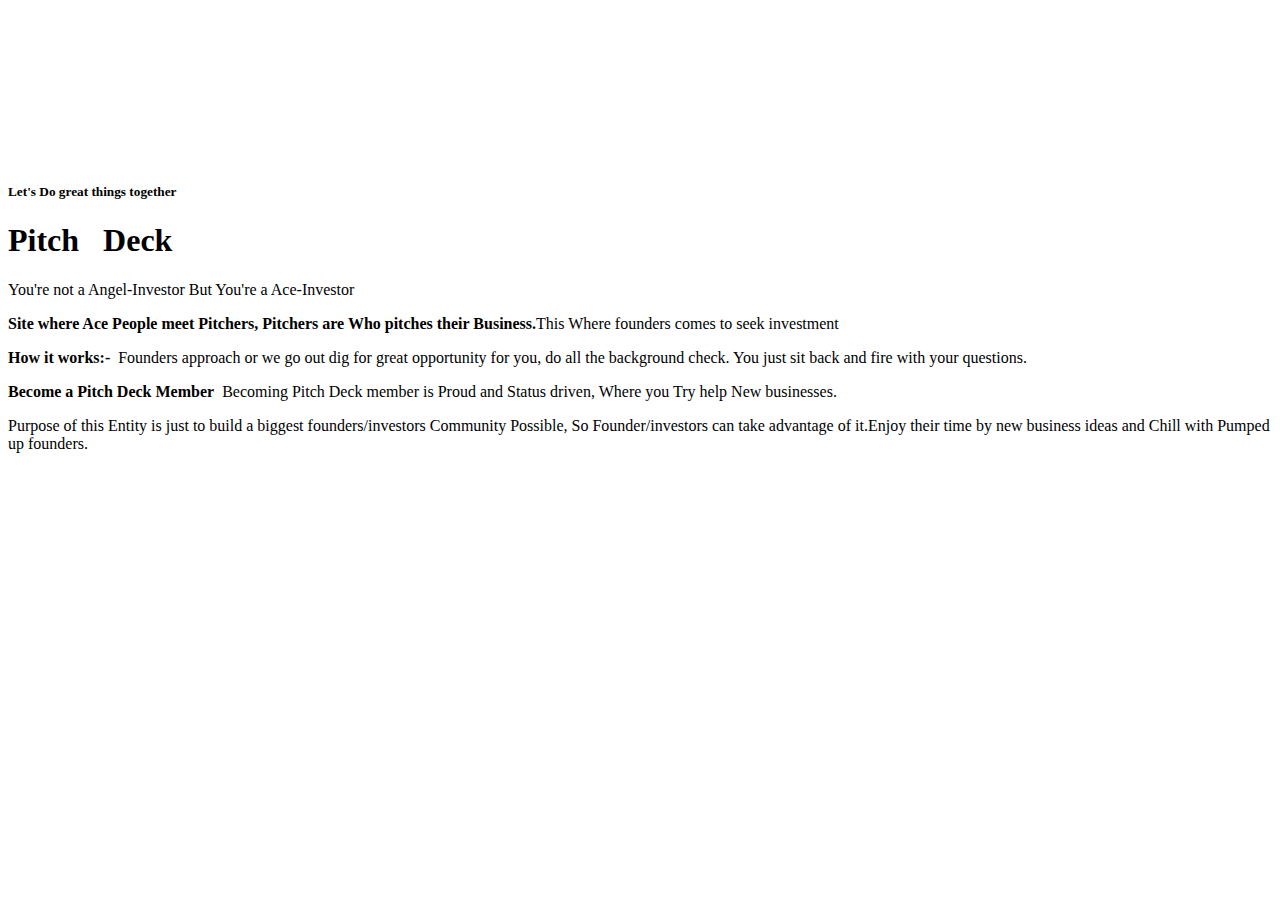
==== commit 2759c46b: "Create index.html" ====
--- a/index.html
+++ b/index.html
@@ -1,612 +1,60 @@
 <!DOCTYPE html>
-<!-- upto 2 directory depth-->
-<html lang="en-US">
-  <head>
-    <meta charset="UTF-8">
-    <meta http-equiv="X-UA-Compatible" content="IE=edge">
-    <meta name="viewport" content="width=device-width, initial-scale=1">
-    <title>GreySpaces</title>
-    <link rel="preconnect" href="https://fonts.gstatic.com" crossorigin="crossorigin"/>
-    <link rel="preload" as="style" href="https://fonts.googleapis.com/css2?family=Nunito+Sans:wght@300;400;700;800&amp;display=swap"/>
-    <link rel="stylesheet" href="https://fonts.googleapis.com/css2?family=Nunito+Sans:wght@300;400;700;800&amp;display=swap" media="print" onload="this.media='all'"/>
-    <noscript>
-      <link rel="stylesheet" href="https://fonts.googleapis.com/css2?family=Nunito+Sans:wght@300;400;700;800&amp;display=swap"/>
-    </noscript>
-    <link href="./css/font-awesome/css/all.min.css?ver=1.2.0" rel="stylesheet">
-    <link href="./css/bootstrap-icons/bootstrap-icons.css?ver=1.2.0" rel="stylesheet">
-    <link href="./css/bootstrap.min.css?ver=1.2.0" rel="stylesheet">
-    <link href="./css/aos.css?ver=1.2.0" rel="stylesheet">
-    <link href="./css/main.css?ver=1.2.0" rel="stylesheet">
-    <noscript>
-      <style type="text/css">
-        [data-aos] {
-            opacity: 1 !important;
-            transform: translate(0) scale(1) !important;
-        }
-      </style>
-    </noscript>
-  </head>
-  <body id="top">
-    <header class="bg-light">
-      <nav class="navbar navbar-expand-lg navbar-light bg-light" id="header-nav" role="navigation">
-        <div class="container"><a class="link-dark navbar-brand site-title mb-0" href="#"><p style="font-family: Laila; font-style: oblique; color: #283747;font-size: 40px;" >GreySpaces.online</p></a>
+<html>
+<head>
+  <meta charset="utf-8">
+  <title></title>
+  <link rel="stylesheet" type="text/css" href="style.css">
+  <script type="text/javascript" src="script.js"></script>
+</head>
+<body>
+<svg xmlns="http://www.w3.org/2000/svg" version="1.1" class="filters hidden">
+      <defs>
+        <filter id="blur">
+          <feGaussianBlur in="SourceGraphic" stdDeviation="0,0" />
+        </filter>
+      </defs>
+    </svg>
+<main>
 
-          <button class="navbar-toggler" type="button" data-bs-toggle="collapse" data-bs-target="#navbarSupportedContent" aria-controls="navbarSupportedContent" aria-expanded="false" aria-label="Toggle navigation"><span class="navbar-toggler-icon"></span></button>
-          <div class="collapse navbar-collapse" id="navbarSupportedContent">
-            <ul class="navbar-nav ms-auto me-2">
-              <li class="nav-item"><a class="nav-link" href="#">Home</a></li>
-              <li class="nav-item"><a class="nav-link" href="#about">About</a></li>
-              <li class="nav-item"><a class="nav-link" href="#services">Services</a></li>
-              <li class="nav-item"><a class="nav-link" href="#team">Team</a></li>
-              <li class="nav-item"><a class="nav-link" href="#portfolio">Portfolio</a></li>
-              <li class="nav-item"><a class="nav-link" href="#contact">Contact</a></li>
-            </ul><a class="btn btn-primary" href="#contact">Get Started</a>
-          </div>
-        </div>
-      </nav>
-    </header>
-    <div class="page-content">
-      <div id="content">
-<header>
-  <div class="cover bg-light">
-    <div class="container px-2">
-      <div class="row">
-        <div class="col-lg-6">
-          <div class="mt-5 pt-lg-5">
-            <h1 class="intro-title marker" data-aos="fade-left" data-aos-delay="50">Your Success is Our Mission. </h1>
-            <p class="lead fw-normal mt-4" data-aos="fade-up" data-aos-delay="100">We  Bring you Ads to Earn, Ad Spaces where you can promote yourself and helps you in Prospecting </p>
-            <div class="mt-3" data-aos="fade-up" data-aos-delay="200"><a class="btn btn-primary shadow-sm mt-1 me-2" href="#contact">Get Sarted <i class="fas fa-arrow-right ms-1"></i></a></div>
-          </div>
-        </div>
-        <div class="col-lg-6 p-3 pe-lg-0" data-aos="fade-left" data-aos-delay="100"><img class="pt-2 img-fluid" src="images/illustrations/building_websites.svg" alt="hello"/></div>
+  <article>
+    <h5>Let's Do great things together</h5>
+    <h1>Pitch &nbsp Deck</h1>
+ <section class="content">
+      <p>You're not a Angel-Investor But You're a Ace-Investor </p>
+    </section>
+    <section>
+    
       </div>
-    </div>
-  </div>
-  <div class="wave-bg"></div>
-</header>
-<div class="section pt-3 pt-lg-5 px-2 px-lg-4" id="about">
-  <div class="container-narrow">
-    <div class="text-center mb-4">
-      <h2 class="marker marker-center">Work With Us</h2>
-    </div>
-    <div class="text-center">
-      <p class="mx-auto mb-3" style="max-width:800px">We are Into Newsletter, Inbox and Email Markwting. The bennfits we provide as follows </p>
-    </div>
-  </div>
-  <div class="container">
-    <div class="row py-3">
-      <div class="col-md-6 col-lg-3 text-center" data-aos="fade-up" data-aos-delay="100">
-        <div class="border rounded p-3 bg-light mb-3">
-          <div class="text-center text-secondary display-3"><i class="bi bi-palette-fill"></i></div>
-          <h3 class="h4 mt-2">1.Advertise YourSelf Get leads.</h3>
-          <p class="text-small">We Have Great companies With Huge Email list and News letter Audience. Where you can get great leads, Prospectives and Brand Yourself.</p>
-        </div>
-      </div>
-      <div class="col-md-6 col-lg-3 text-center" data-aos="fade-up" data-aos-delay="200">
-        <div class="border rounded p-3 bg-light mb-3">
-          <div class="text-center text-secondary display-3"><i class="bi bi-chat-left-text-fill"></i></div>
-          <h3 class="h4 mt-2">2.Get Ads & Get Paid.</h3>
-          <p class="text-small">We Bring Ads every possible day, Which helps you to earn some income.</p>
-        </div>
-      </div>
-      <div class="col-md-6 col-lg-3 text-center" data-aos="fade-up" data-aos-delay="300">
-        <div class="border rounded p-3 bg-light mb-3">
-          <div class="text-center text-secondary display-3"><i class="bi bi-calendar-check-fill"></i></div>
-          <h3 class="h4 mt-2">3.Prospecting.</h3>
-          <p class="text-small">Buy Email list, ads Space to reach more and more customers</p>
-        </div>
-      </div>
-      <div class="col-md-6 col-lg-3 text-center" data-aos="fade-up" data-aos-delay="400">
-        <div class="border rounded p-3 bg-light mb-3">
-          <div class="text-center text-secondary display-3"><i class="bi bi-people-fill"></i></div>
-          <h3 class="h4 mt-2">4.Collabarating.</h3>
-          <p class="text-small">Have a Cross Promotion with other Compnies.</p>
-        </div>
-      </div>
-    </div>
-  </div>
-  <div class="container">
-    <div class="row py-3 py-lg-5">
-      <div class="col-lg-6 col-md-5 px-3 order-md-last" data-aos="fade-zoom-in" data-aos-delay="50" data-aos-easing="ease-in-back"><img class="my-3 img-fluid" src="images/illustrations/development.svg" alt="development"/></div>
-      <div class="col-lg-6 col-md-7 px-2" data-aos="zoom-in" data-aos-delay="100">
-        <div class="h3 mb-2">Let our <strong>Agile Team</strong> understand and serve your needs.</div>
-        <p class="text-secondary mb-3">Our Team is Here for you bring Great Deals, Offers and opportunities, We serve you on your Needs 24/7</p>
-        <div class="row">
-          <div class="col-lg-6 mb-2">
-            <div class="border border-3 rounded px-2 py-2 d-flex align-items-center">
-              <div class="badge bg-success me-2"><i class="fas fa-check"></i></div>
-              <div class="text-secondary fw-bold">Active Colloboration</div>
-            </div>
-          </div>
-          <div class="col-lg-6 mb-2">
-            <div class="border border-3 rounded px-2 py-2 d-flex align-items-center">
-              <div class="badge bg-success me-2"><i class="fas fa-check"></i></div>
-              <div class="text-secondary fw-bold">On-Schedule Delivery</div>
-            </div>
-          </div>
-          <div class="col-lg-6 mb-2">
-            <div class="border border-3 rounded px-2 py-2 d-flex align-items-center">
-              <div class="badge bg-success me-2"><i class="fas fa-check"></i></div>
-              <div class="text-secondary fw-bold">After Sales Services</div>
-            </div>
-          </div>
-          <div class="col-lg-6 mb-2">
-            <div class="border border-3 rounded px-2 py-2 d-flex align-items-center">
-              <div class="badge bg-success me-2"><i class="fas fa-check"></i></div>
-              <div class="text-secondary fw-bold">24x7 On-Support</div>
-            </div>
-          </div>
-        </div>
-      </div>
-    </div>
-    <div class="row py-3 py-lg-5">
-      <div class="col-lg-6 col-md-5 px-3" data-aos="fade-zoom-in" data-aos-delay="50" data-aos-easing="ease-in-back"><img class="my-3 img-fluid" src="images/illustrations/creative-team.svg" alt="creative-team"/></div>
-      <div class="col-lg-6 col-md-7 px-2" data-aos="zoom-in" data-aos-delay="100">
-        <div class="h3 mb-2">Our <strong>Expert Team</strong> delivers the best result.</div>
-        <p class="text-secondary mb-2">We Track the Results like Open Rates, Click Through Rates, Value per click and Cost per click. We keep in Mind</p>
-        <div>
-          <div class="py-1">
-            <div class="d-flex text-small fw-bolder"><span class="me-auto">OR</span><span>90%</span></div>
-            <div class="progress my-1">
-              <div class="progress-bar bg-secondary" role="progressbar" data-aos="zoom-in-right" data-aos-delay="300" data-aos-anchor=".skills-section" style="width: 90%" aria-valuenow="90" aria-valuemin="0" aria-valuemax="100"></div>
-            </div>
-          </div>
-          <div class="py-1">
-            <div class="d-flex text-small fw-bolder"><span class="me-auto">CTR</span><span>90%</span></div>
-            <div class="progress my-1">
-              <div class="progress-bar bg-success" role="progressbar" data-aos="zoom-in-right" data-aos-delay="400" data-aos-anchor=".skills-section" style="width: 90%" aria-valuenow="90" aria-valuemin="0" aria-valuemax="100"></div>
-            </div>
-          </div>
-          <div class="py-1">
-            <div class="d-flex text-small fw-bolder"><span class="me-auto">CPC</span><span>80%</span></div>
-            <div class="progress my-1">
-              <div class="progress-bar bg-secondary" role="progressbar" data-aos="zoom-in-right" data-aos-delay="500" data-aos-anchor=".skills-section" style="width: 80%" aria-valuenow="80" aria-valuemin="0" aria-valuemax="100"></div>
-            </div>
-          </div>
-          <div class="py-1">
-            <div class="d-flex text-small fw-bolder"><span class="me-auto">VPC</span><span>100%</span></div>
-            <div class="progress my-1">
-              <div class="progress-bar bg-success" role="progressbar" data-aos="zoom-in-right" data-aos-delay="600" data-aos-anchor=".skills-section" style="width: 100%" aria-valuenow="75" aria-valuemin="0" aria-valuemax="100"></div>
-            </div>
-          </div>
-        </div>
-      </div>
-    </div>
-    <div class="row py-3 py-lg-5">
-      <div class="col-lg-6 col-md-5 px-3 order-md-last" data-aos="fade-zoom-in" data-aos-delay="50" data-aos-easing="ease-in-back"><img class="my-3 img-fluid" src="images/illustrations/work-chat.svg" alt="work-chat"/></div>
-      <div class="col-lg-6 col-md-7 px-2" data-aos="zoom-in" data-aos-delay="100">
-        <div class="h3 mb-2">We believe in <strong>Long Term Partnership</strong>.</div>
-        <p class="text-secondary mb-3">Let's Grow together, Help each other Business, Build the Community, Increase Contacts and Share Our Values with each other</p>
-        <ul class="nav nav-tabs nav-fill" role="tablist">
-          <li class="nav-item" role="presentation"><a class="nav-link p-1 active" aria-current="page" href="#experience" data-bs-toggle="tab"><span class="badge bg-secondary me-1">1</span> Experience</a></li>
-          <li class="nav-item" role="presentation"><a class="nav-link p-1" href="#flexibility" data-bs-toggle="tab"><span class="badge bg-secondary me-1">2</span> Flexibility</a></li>
-          <li class="nav-item" role="presentation"><a class="nav-link p-1" href="#results" data-bs-toggle="tab"><span class="badge bg-secondary me-1">3</span> Results</a></li>
-        </ul>
-        <div class="tab-content border border-top-0 text-secondary p-3" id="myTabContent">
-          <div class="tab-pane fade show active" id="experience" role="tabpanel" aria-labelledby="home-tab">
-            <p>Leverage Community to provide a robust Results for high level overviews.</p><a class="fw-bold text-decoration-none" href="#!">Learn More<i class="fas fa-arrow-right ms-1"></i></a>
-          </div>
-          <div class="tab-pane fade" id="flexibility" role="tabpanel" aria-labelledby="profile-tab">
-            <p></p>
-            <p>Grow -> Email list, Prospectives and Customer data base</p><a class="fw-bold text-decoration-none" href="#!">Learn More<i class="fas fa-arrow-right ms-1"></i></a>
-          </div>
-          <div class="tab-pane fade" id="results" role="tabpanel" aria-labelledby="contact-tab">
-            <p>Capitalize Your Data and Help other Businesses also.</p>
-            <p></p><a class="fw-bold text-decoration-none" href="#!">Learn More<i class="fas fa-arrow-right ms-1"></i></a>
-          </div>
-        </div>
-      </div>
-    </div>
-  </div>
-</div>
+    </section>
+    <section class="content">
+      <p><strong>Site where Ace People meet Pitchers, Pitchers are Who pitches their Business.</strong>This Where founders comes to seek investment </p>
+    </section>
+  </article>
+  <article>
 
-<!--Trusted by brands -->
+   
+    <section class="content">
+      <p><strong>How it works:-</strong>&nbsp Founders approach or we go out dig for great opportunity for you, do all the background check. You just sit back and fire with your questions. </p>
+    </section>
+  
+  </article>
 
-<!--<div class="section py-3 py-lg-5 px-2 px-lg-4" id="clients">
-  <div class="container-narrow">
-    <div class="text-center mb-4">
-      <h2 class="marker marker-center">Trusted By</h2>
-    </div>
-    <div class="text-center">
-      <p class="mx-auto mb-3" style="max-width:800px">Collaboratively administrate empowered markets via plug-and-play networks.</p>
-    </div>
-    <div class="text-center" data-aos="zoom-in-up" data-aos-delay="100"> 
-      <div class="mx-auto mb-3"> <img class="p-1" src="images/clients/client1.png"/><img class="p-1" src="images/clients/client2.png"/><img class="p-1" src="images/clients/client3.png"/><img class="p-1" src="images/clients/client4.png"/><img class="p-1" src="images/clients/client5.png"/><img class="p-1" src="images/clients/client6.png"/><img class="p-1" src="images/clients/client7.png"/></div>
-    </div>
-  </div>
-</div>  -->
-
-<div class="section bg-light py-3 py-lg-5 px-2 px-lg-4" id="services">
-  <div class="container-narrow">
-    <div class="text-center mb-5">
-      <h2 class="marker marker-center">Our Services</h2>
-    </div>
-    <div class="text-center">
-      <p class="mx-auto mb-3" style="max-width:800px">Quickly maximize timely deliverables for real-time schemas. Dramatically maintain clicks-and-mortar solutions without functional solutions.</p>
-    </div>
-    <div class="row py-3">
-      <div class="col-md-4 text-center mb-3" data-aos="fade-up" data-aos-delay="100"> 
-        <div class="bg-white border rounded-circle d-inline-block p-2"><img class="p-2" src="images/services/web-design.svg" width="96" height="96" alt="web design"/></div>
-        <div class="bg-white border rounded p-3 mt-n4">
-          <div class="h5 mt-3">Newsletter</div>
-          <p class="text-small">Get ads or ad Spaces in Newsletter, Grow Your Email list and Audience</p><a class="btn btn-link" href="#!">Learn More<i class="fas fa-arrow-right ms-1"></i></a>
-        </div>
-      </div>
-      <div class="col-md-4 text-center mb-3" data-aos="fade-up" data-aos-delay="200">
-        <div class="bg-white border rounded-circle d-inline-block p-2"><img class="p-2" src="images/services/graphic-design.svg" width="96" height="96" alt="graphic design"/></div>
-        <div class="bg-white border rounded p-3 mt-n4">
-          <div class="h5 mt-3">Email List</div>
-          <p class="text-small">Buy Sell Your Email List, Capitalize your database.</p><a class="btn btn-link" href="#!">Learn More<i class="fas fa-arrow-right ms-1"></i></a>
-        </div>
-      </div>
-      <div class="col-md-4 text-center mb-3" data-aos="fade-up" data-aos-delay="300">
-        <div class="bg-white border rounded-circle d-inline-block p-2"><img class="p-2" src="images/services/ui-ux.svg" width="96" height="96" alt="ui-ux"/></div>
-        <div class="bg-white border rounded p-3 mt-n4">
-          <div class="h5 mt-3">Marketing</div>
-          <p class="text-small">Get Email Marketing to other level, Create huge data base and promotion</p><a class="btn btn-link" href="#!">Learn More<i class="fas fa-arrow-right ms-1"></i></a>
-        </div>
-      </div>
-    </div>
-  </div>
-</div>
-<div class="section bg-secondary text-light py-3 py-lg-5 px-2 px-lg-4" id="stats">
-  <div class="container-narrow">
-    <div class="row px-4">
-      <div class="col-md-3 col-sm-6">
-        <div class="d-flex py-2"><i class="mr-3 fas fa-clipboard-check fa-4x fa-fw"></i>
-          <div class="ms-1">
-            <div class="h2 mb-1 purecounter" data-purecounter-start="0" data-purecounter-end="325" data-purecounter-duration="1">15</div>
-            <div class="h6">Projects Done</div>
-          </div>
-        </div>
-      </div>
-      <div class="col-md-3 col-sm-6">
-        <div class="d-flex py-2"><i class="mr-3 fas fa-smile fa-4x fa-fw"></i>
-          <div class="ms-1">
-            <div class="h2 mb-1 purecounter" data-purecounter-start="0" data-purecounter-end="145" data-purecounter-duration="1">15</div>
-            <div class="h6">Happy Clients</div>
-          </div>
-        </div>
-      </div>
-      <div class="col-md-3 col-sm-6">
-        <div class="d-flex py-2"><i class="mr-3 fas fa-file-alt fa-4x fa-fw"></i>
-          <div class="ms-1">
-            <div class="h2 mb-1 purecounter" data-purecounter-start="0" data-purecounter-end="464" data-purecounter-duration="1">100%</div>
-            <div class="h6">Appreciations</div>
-          </div>
-        </div>
-      </div>
-      <div class="col-md-3 col-sm-6">
-        <div class="d-flex py-2"><i class="mr-3 fas fa-clock fa-4x fa-fw"></i>
-          <div class="ms-1">
-            <div class="h2 mb-1 purecounter" data-purecounter-start="0" data-purecounter-end="8565" data-purecounter-duration="1">24/7</div>
-            <div class="h6">Support Hours</div>
-          </div>
-        </div>
-      </div>
-    </div>
-  </div>
-</div>
-
-<!-- Meet our Team -->
-
-<!-- <div class="section pt-5 pb-3 py-lg-5 px-2 px-lg-4" id="team">
-  <div class="container">
-    <div class="text-center mb-5">
-      <h2 class="marker marker-center">Meet our Team</h2>
-    </div>
-  </div>
-  <div class="carousel carousel-dark slide pb-3" id="carouselTeam" data-bs-ride="carousel" data-aos="zoom-in-up">
-    <div class="container-narrow">
-      <ol class="carousel-indicators">
-        <li class="active" data-bs-target="#carouselTeam" data-bs-slide-to="0" aria-label="Slide 1"></li>
-        <li data-bs-target="#carouselTeam" data-bs-slide-to="1" aria-label="Slide 2"></li>
-      </ol>
-      <div class="carousel-inner">
-        <div class="carousel-item active" data-bs-interval="6000">
-          <div class="row">
-            <div class="col-md-4">
-              <div class="card d-block mb-3"><img class="card-img-top" src="images/team/emp-1.jpg" alt="image"/>
-                <div class="card-body text-center">
-                  <div class="h5 mb-1">Pamela Lopez</div>
-                  <div class="text-muted mb-1">CEO</div>
-                  <div class="nav text-light justify-content-center"><a class="nav-link" href="#!" title="Twitter"><i class="fab fa-twitter"></i><span class="menu-title sr-only">Twitter</span></a><a class="nav-link" href="#!" title="Facebook"><i class="fab fa-facebook"></i><span class="menu-title sr-only">Facebook</span></a><a class="nav-link" href="#!" title="Instagram"><i class="fab fa-instagram"></i><span class="menu-title sr-only">Instagram</span></a><a class="nav-link" href="#!" title="LinkedIn"><i class="fab fa-linkedin"></i><span class="menu-title sr-only">LinkedIn</span></a></div>
-                </div>
-              </div>
-            </div>
-            <div class="col-md-4">
-              <div class="card d-block mb-3"><img class="card-img-top" src="images/team/emp-2.jpg" alt="image"/>
-                <div class="card-body text-center">
-                  <div class="h5 mb-1">John Bowman</div>
-                  <div class="text-muted mb-1">Graphic Designer</div>
-                  <div class="nav text-light justify-content-center"><a class="nav-link" href="#!" title="Twitter"><i class="fab fa-twitter"></i><span class="menu-title sr-only">Twitter</span></a><a class="nav-link" href="#!" title="Facebook"><i class="fab fa-facebook"></i><span class="menu-title sr-only">Facebook</span></a><a class="nav-link" href="#!" title="Instagram"><i class="fab fa-instagram"></i><span class="menu-title sr-only">Instagram</span></a><a class="nav-link" href="#!" title="LinkedIn"><i class="fab fa-linkedin"></i><span class="menu-title sr-only">LinkedIn</span></a></div>
-                </div>
-              </div>
-            </div>
-            <div class="col-md-4">
-              <div class="card d-block mb-3"><img class="card-img-top" src="images/team/emp-3.jpg" alt="image"/>
-                <div class="card-body text-center">
-                  <div class="h5 mb-1">Mark Shaw</div>
-                  <div class="text-muted mb-1">Software Developer</div>
-                  <div class="nav text-light justify-content-center"><a class="nav-link" href="#!" title="Twitter"><i class="fab fa-twitter"></i><span class="menu-title sr-only">Twitter</span></a><a class="nav-link" href="#!" title="Facebook"><i class="fab fa-facebook"></i><span class="menu-title sr-only">Facebook</span></a><a class="nav-link" href="#!" title="Instagram"><i class="fab fa-instagram"></i><span class="menu-title sr-only">Instagram</span></a><a class="nav-link" href="#!" title="LinkedIn"><i class="fab fa-linkedin"></i><span class="menu-title sr-only">LinkedIn</span></a></div>
-                </div>
-              </div>
-            </div>
-          </div>
-        </div>
-        <div class="carousel-item">
-          <div class="row">
-            <div class="col-md-4">
-              <div class="card d-block mb-3"><img class="card-img-top" src="images/team/emp-4.jpg" alt="image"/>
-                <div class="card-body text-center">
-                  <div class="h5 mb-1">Melissa Long</div>
-                  <div class="text-muted mb-1">Software Developer</div>
-                  <div class="nav text-light justify-content-center"><a class="nav-link" href="#!" title="Twitter"><i class="fab fa-twitter"></i><span class="menu-title sr-only">Twitter</span></a><a class="nav-link" href="#!" title="Facebook"><i class="fab fa-facebook"></i><span class="menu-title sr-only">Facebook</span></a><a class="nav-link" href="#!" title="Instagram"><i class="fab fa-instagram"></i><span class="menu-title sr-only">Instagram</span></a><a class="nav-link" href="#!" title="LinkedIn"><i class="fab fa-linkedin"></i><span class="menu-title sr-only">LinkedIn</span></a></div>
-                </div>
-              </div>
-            </div>
-            <div class="col-md-4">
-              <div class="card d-block mb-3"><img class="card-img-top" src="images/team/emp-5.jpg" alt="image"/>
-                <div class="card-body text-center">
-                  <div class="h5 mb-1">Betty West</div>
-                  <div class="text-muted mb-1">Software Developer</div>
-                  <div class="nav text-light justify-content-center"><a class="nav-link" href="#!" title="Twitter"><i class="fab fa-twitter"></i><span class="menu-title sr-only">Twitter</span></a><a class="nav-link" href="#!" title="Facebook"><i class="fab fa-facebook"></i><span class="menu-title sr-only">Facebook</span></a><a class="nav-link" href="#!" title="Instagram"><i class="fab fa-instagram"></i><span class="menu-title sr-only">Instagram</span></a><a class="nav-link" href="#!" title="LinkedIn"><i class="fab fa-linkedin"></i><span class="menu-title sr-only">LinkedIn</span></a></div>
-                </div>
-              </div>
-            </div>
-            <div class="col-md-4">
-              <div class="card d-block mb-3"><img class="card-img-top" src="images/team/emp-6.jpg" alt="image"/>
-                <div class="card-body text-center">
-                  <div class="h5 mb-1">Jeremy Little</div>
-                  <div class="text-muted mb-1">Digital Marketing</div>
-                  <div class="nav text-light justify-content-center"><a class="nav-link" href="#!" title="Twitter"><i class="fab fa-twitter"></i><span class="menu-title sr-only">Twitter</span></a><a class="nav-link" href="#!" title="Facebook"><i class="fab fa-facebook"></i><span class="menu-title sr-only">Facebook</span></a><a class="nav-link" href="#!" title="Instagram"><i class="fab fa-instagram"></i><span class="menu-title sr-only">Instagram</span></a><a class="nav-link" href="#!" title="LinkedIn"><i class="fab fa-linkedin"></i><span class="menu-title sr-only">LinkedIn</span></a></div>
-                </div>
-              </div>
-            </div>
-          </div>
-        </div>
-      </div>
-    </div>
-  </div>
-</div>  -->
-
-<!-- Portfolio -->
-
-<!-- <div class="section py-3 py-lg-5 px-2 px-lg-4" id="portfolio">
-  <div class="container">
-    <div class="text-center mb-5">
-      <h2 class="marker marker-center">Portfolio </h2>
-    </div>
-    <div class="grid bp-gallery pb-3" data-aos="zoom-in-up" data-aos-delay="100">
-      <div class="grid-sizer"></div>
-      <div class="grid-item"><a href="https://dribbble.com">
-          <figure class="portfolio-item"><img src="images/portfolio/1-small.png" data-bp="images/portfolio/1.jpg"/>
-            <figcaption>
-              <h4 class="h5 mb-0">Web Design</h4>
-              <div>Dribbble.com</div>
-            </figcaption>
-          </figure></a></div>
-      <div class="grid-item"><a href="https://github.com">
-          <figure class="portfolio-item"><img src="images/portfolio/2-small.png" data-bp="images/portfolio/2.jpg" data-caption="Example of an optional caption."/>
-            <figcaption> 
-              <h4 class="h5 mb-0">Web Development</h4>
-              <div>GitHub.com</div>
-            </figcaption>
-          </figure></a></div>
-      <div class="grid-item"><a href="https://soundcloud.com/">
-          <figure class="portfolio-item"><img src="images/portfolio/3-small.png" data-bp="images/portfolio/3.jpg" data-caption="Example of an optional caption."/>
-            <figcaption> 
-              <h4 class="h5 mb-0">Audio Mixing</h4>
-              <div>Soundcloud.com</div>
-            </figcaption>
-          </figure></a></div>
-      <div class="grid-item"><a href="https://www.adobe.com/">
-          <figure class="portfolio-item"><img src="images/portfolio/4-small.png" data-bp="images/portfolio/4.jpg"/>
-            <figcaption>
-              <h4 class="h5 mb-0">Video Editing</h4>
-              <div>Adobe After Effects</div>
-            </figcaption>
-          </figure></a></div>
-      <div class="grid-item"><a href="https://www.adobe.com/">
-          <figure class="portfolio-item"><img src="images/portfolio/5-small.png" data-bp="images/portfolio/5.jpg"/>
-            <figcaption>
-              <h4 class="h5 mb-0">Photography</h4>
-              <div>Adobe Photoshop</div>
-            </figcaption>
-          </figure></a></div>
-      <div class="grid-item"><a href="https://www.android.com/">
-          <figure class="portfolio-item"><img src="images/portfolio/6-small.png" data-bp="images/portfolio/6.jpg"/>
-            <figcaption>
-              <h4 class="h5 mb-0">App Development</h4>
-              <div>Android</div>
-            </figcaption>
-          </figure></a></div>
-      <div class="grid-item"><a href="https://flutter.dev/">
-          <figure class="portfolio-item"><img src="images/portfolio/7-small.png" data-bp="images/portfolio/7.jpg"/>
-            <figcaption>
-              <h4 class="h5 mb-0">App Design</h4>
-              <div>Flutter</div>
-            </figcaption>
-          </figure></a></div>
-      <div class="grid-item"><a href="https://flutter.dev/">
-          <figure class="portfolio-item"><img src="images/portfolio/8-small.png" data-bp="images/portfolio/8.jpg"/>
-            <figcaption>
-              <h4 class="h5 mb-0">App Development</h4>
-              <div>Flutter</div>
-            </figcaption>
-          </figure></a></div>
-    </div>
-  </div>
-</div> -->
-
-
-<!--Testimonials-->
-
-<!--  <div class="section py-3 py-lg-5 px-2 px-lg-4" id="testimonials">
-  <div class="container-narrow">
-    <div class="text-center mb-5">
-      <h2 class="marker marker-center">Client Testimonials</h2>
-    </div>
-    <div class="row"> 
-      <div class="col-md-6 mb-5" data-aos="fade-right" data-aos-delay="100">
-        <div class="d-flex ms-md-3"><span><i class="fas fa-2x fa-quote-left"></i></span><span class="m-2">Bring to the table win-win survival strategies to ensure proactive domination. User generated content in real-time will have multiple touchpoints for offshoring.</span></div>
-        <div class="d-flex justify-content-end align-items-end">
-          <div class="text-end me-2">
-            <div class="fw-bolder">Aiyana</div>
-            <div class="text-small">CEO / Specely</div>
-          </div><img class="me-md-3 rounded" src="images/testimonials/client1.jpg" width="96" height="96" alt="client 1"/>
-        </div>
-      </div>
-      <div class="col-md-6 mb-5" data-aos="fade-left" data-aos-delay="300">
-        <div class="d-flex ms-md-3"><span><i class="fas fa-2x fa-quote-left"></i></span><span class="m-2">Capitalize on low hanging fruit to identify a ballpark value added activity to beta test. Organically grow the holistic world view of disruptive innovation.</span></div>
-        <div class="d-flex justify-content-end align-items-end">
-          <div class="text-end me-2">
-            <div class="fw-bolder">Alexander</div>
-            <div class="text-small">CEO / Combtree</div>
-          </div><img class="me-md-3 rounded" src="images/testimonials/client2.jpg" width="96" height="96" alt="client 1"/>
-        </div>
-      </div>
-      <div class="col-md-6 mb-5" data-aos="fade-right" data-aos-delay="100">
-        <div class="d-flex ms-md-3"><span><i class="fas fa-2x fa-quote-left"></i></span><span class="m-2">Podcasting operational change management inside of workflows to establish a framework. Taking seamless key performance indicators offline to maximise potential.</span></div>
-        <div class="d-flex justify-content-end align-items-end">
-          <div class="text-end me-2">
-            <div class="fw-bolder">Ariya</div>
-            <div class="text-small">CTO / Softone</div>
-          </div><img class="me-md-3 rounded" src="images/testimonials/client3.jpg" width="96" height="96" alt="client 1"/>
-        </div>
-      </div>
-      <div class="col-md-6 mb-5" data-aos="fade-left" data-aos-delay="300">
-        <div class="d-flex ms-md-3"><span><i class="fas fa-2x fa-quote-left"></i></span><span class="m-2">Collaboratively administrate empowered markets via plug-and-play networks. Dynamically procrastinate B2C users after installed base benefits.</span></div>
-        <div class="d-flex justify-content-end align-items-end">
-          <div class="text-end me-2">
-            <div class="fw-bolder">Braiden</div>
-            <div class="text-small">CFO / Markoo</div>
-          </div><img class="me-md-3 rounded" src="images/testimonials/client4.jpg" width="96" height="96" alt="client 1"/>
-        </div>
-      </div>
-    </div>
-  </div>
-</div>  -->
-
-<div class="section py-3 py-lg-5 px-2 px-lg-4" id="contact">
-  <div class="container-narrow">
-    <div class="text-center mb-5">
-      <h2 class="marker marker-center">Contact Us</h2>
-    </div>
-    <div class="row">
-      <div class="col-md-6" data-aos="zoom-in" data-aos-delay="100">
-        <div class="bg-light my-2 p-3 pt-2"><form action="https://formspree.io/your@email.com"
-    method="POST">
-    <div class="form-group my-2">
-      <label for="name" class="form-label fw-bolder">Name</label>
-      <input class="form-control" type="text" id="name" name="name" required>
-    </div>
-    <div class="form-group my-2">
-      <label for="email" class="form-label fw-bolder">Email</label>
-      <input class="form-control" type="email" id="email" name="_replyto" required>
-    </div>
-  <div class="form-group my-2">
-    <label for="message" class="form-label fw-bolder">Message</label>
-    <textarea class="form-control" style="resize: none;" id="message" name="message" rows="4" required></textarea>
-  </div>
-  <button class="btn btn-primary mt-2" type="submit">Send</button>
-</form>
-        </div>
-      </div>
-      <div class="col-md-6" data-aos="fade-left" data-aos-delay="300">
-        <div class="mt-3 px-2">
-          <div class="h5">Let’s talk how we can help you!</div>
-          <p>If you like to work with us then drop us a message using the contact form.</p>
-          <p>Or get in touch using  email, skype or contact number.</p>
-          <p>See you!</p>
-        </div>
-        <div class="mt-5 px-2">
-          <div class="row"> 
-            <div class="col-sm-2">
-              <div class="pb-1">Email:</div>
-            </div>
-            <div class="col-sm-10">
-              <div class="pb-1 fw-bolder">Business@GreySpace.com</div>
-            </div>
-            <div class="col-sm-2">
-              <div class="pb-1">Skype:</div>
-            </div>
-            <div class="col-sm-10">
-              <div class="pb-1 fw-bolder">greyspace@skype.com</div>
-            </div>
-            <div class="col-sm-2">
-              <div class="pb-1">Phone:</div>
-            </div>
-            <div class="col-sm-10">
-              <div class="pb-1 fw-bolder">+0718-111-0011</div>
-            </div>
-          </div>
-        </div>
-      </div>
-    </div>
-  </div>
-</div>
-<footer class="py-5 px-2 bg-light" id="footer">
-  <div class="container">
-    <div class="row"> 
-      <div class="col-lg-4 col-md-12 mb-3">
-        <div class="mb-3">
-          <div class="h4">GreySpace</div>
-          <p class="text-muted">Leverage Your Newsletter and database for making money</p>
-          <div class="social-nav">
-            <nav role="navigation">
-              <ul class="nav text-light">
-                <li class="nav-item"><a class="nav-link" href="" title="Twitter"><i class="fab fa-twitter"></i><span class="menu-title sr-only">Twitter</span></a></li>
-                <li class="nav-item"><a class="nav-link" href="" title="Facebook"><i class="fab fa-facebook"></i><span class="menu-title sr-only">Facebook</span></a></li>
-                <li class="nav-item"><a class="nav-link" href="" title="Instagram"><i class="fab fa-instagram"></i><span class="menu-title sr-only">Instagram</span></a></li>
-                <li class="nav-item"><a class="nav-link" href="" title="LinkedIn"><i class="fab fa-linkedin"></i><span class="menu-title sr-only">LinkedIn</span></a></li>
-                <li class="nav-item"><a class="nav-link" href="" title="Behance"><i class="fab fa-behance"></i><span class="menu-title sr-only">Behance</span></a></li>
-              </ul>
-            </nav>
-          </div>
-        </div>
-        <div class="text-small text-muted">
-          <div class="mb-1">&copy; Copyright <strong>GreySpace</strong>. All rights reserved.</div>
-          <div>
-            <!-- Make sure to buy a license for the template before removing the line below. Buy license on https://templateflip.com/ -->Design by <a href="https://templateflip.com/" target="_blank">Team GreySpace</a></div>
-        </div>
-      </div>
-      <div class="col-lg-2 col-md-6 mb-3">
-        <div class="text-uppercase mb-2">Services</div>
-        <div class="nav flex-column"><a class="nav-link px-0" href="#!">Marketing</a><a class="nav-link px-0" href="#!">Email</a><a class="nav-link px-0" href="#!">Database</a><a class="nav-link px-0" href="#!">Newsletter</a></div>
-      </div>
-      <div class="col-lg-2 col-md-6 mb-3">
-        <div class="text-uppercase mb-2">Products</div>
-        <div class="nav flex-column"><a class="nav-link px-0" href="#!">Services</a><a class="nav-link px-0" href="#!">Portfolio</a><a class="nav-link px-0" href="#!">Team</a><a class="nav-link px-0" href="#!">Pricing</a></div>
-      </div>
-      <div class="col-lg-2 col-md-6 mb-3">
-        <div class="text-uppercase mb-2">About</div>
-        <div class="nav flex-column"><a class="nav-link px-0" href="#!">About</a><a class="nav-link px-0" href="#!">Contact</a><a class="nav-link px-0" href="#!">Terms</a><a class="nav-link px-0" href="#!">Privacy</a></div>
-      </div>
-      <div class="col-lg-2 col-md-6 mb-3">
-        <div class="text-uppercase mb-2">Contact Us</div>
-        <div class="text-small">
-          <address>
-            Jp nagar,
-            Bangalore.
-          </address>
-          <div class="mb-1"><strong>Phone:</strong><br/>+0718-111-0011</div>
-          <div class="mb-1"><strong>Email:</strong><br/>Business@GreySpace.com</div>
-        </div>
-      </div>
-    </div>
-  </div>
-</footer></div>
-    </div>
-    <div id="scrolltop"><a class="btn btn-secondary" href="#top"><span class="icon"><i class="fas fa-angle-up fa-x"></i></span></a></div>
-    <script src="./scripts/imagesloaded.pkgd.min.js?ver=1.2.0"></script>
-    <script src="./scripts/masonry.pkgd.min.js?ver=1.2.0"></script>
-    <script src="./scripts/BigPicture.min.js?ver=1.2.0"></script>
-    <script src="./scripts/purecounter.min.js?ver=1.2.0"></script>
-    <script src="./scripts/bootstrap.bundle.min.js?ver=1.2.0"></script>
-    <script src="./scripts/aos.min.js?ver=1.2.0"></script>
-    <script src="./scripts/main.js?ver=1.2.0"></script>
-  </body>
+  <article>
+    <section class="content">
+      <p><strong>Become a Pitch Deck Member</strong>&nbsp Becoming Pitch Deck member is Proud and Status driven, Where you Try help New businesses. </p>
+     
+    </section>
+  </article>
+  
+  
+  <article>
+    <section class="content">
+    <p>Purpose of this Entity is just to build a biggest founders/investors Community Possible, So Founder/investors can take advantage of it.Enjoy their time by new business ideas and Chill with Pumped up founders. </p>
+    </section>
+  </article>
+  
+  <footer></footer>
+</main>
+<!-- /container -->
+</body>
 </html>
-
-        
